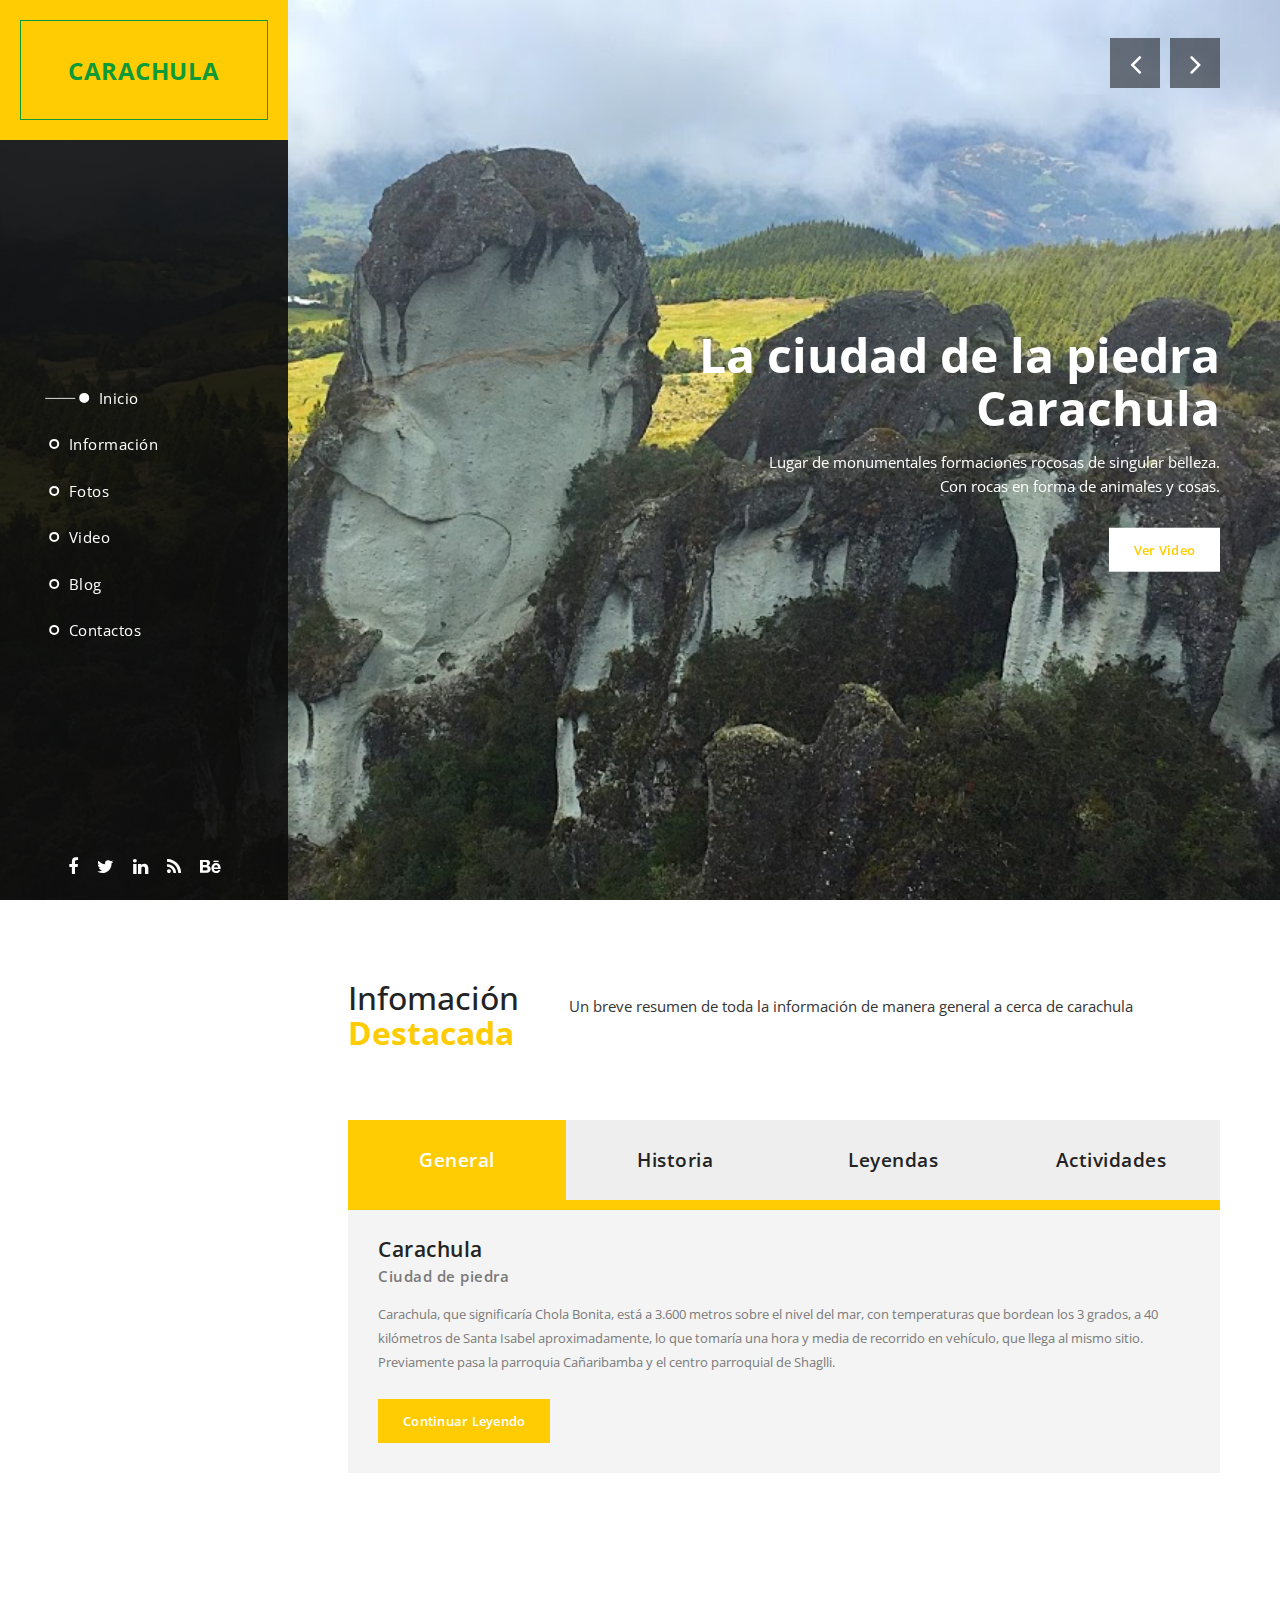
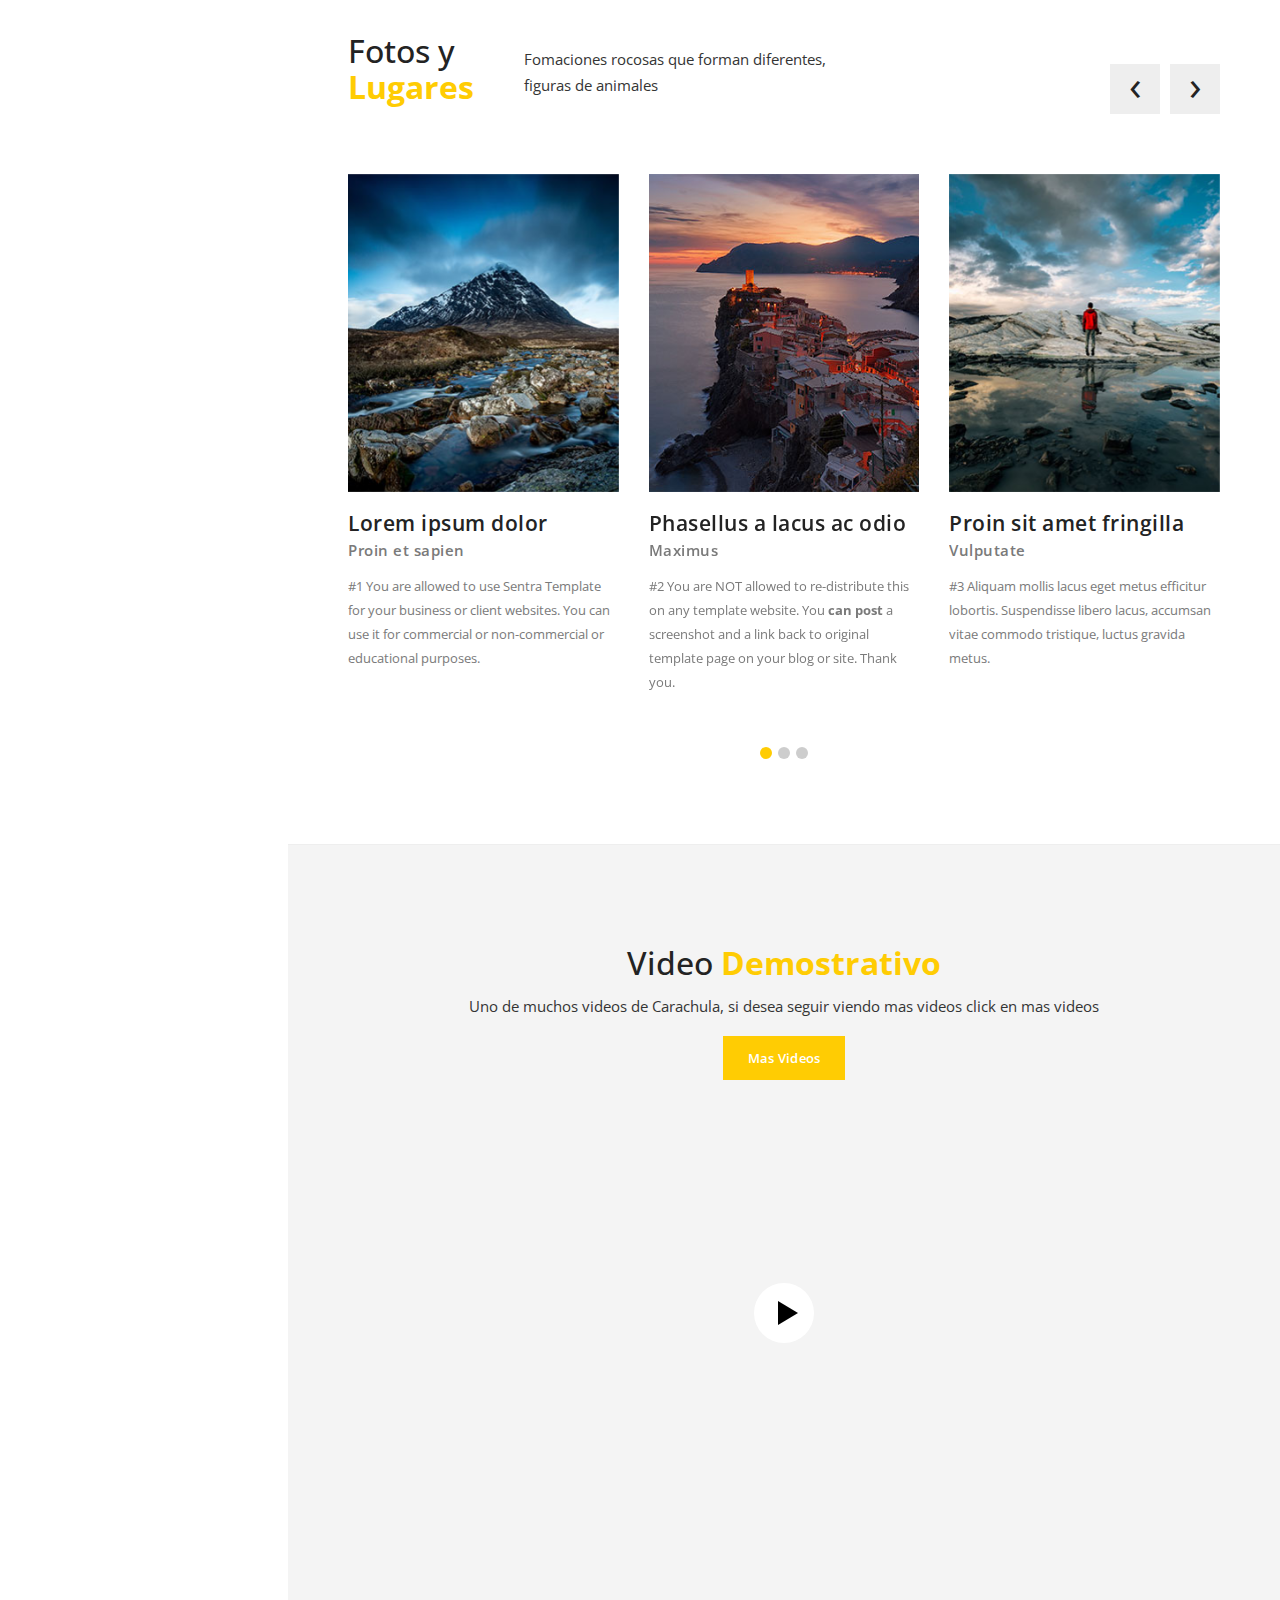
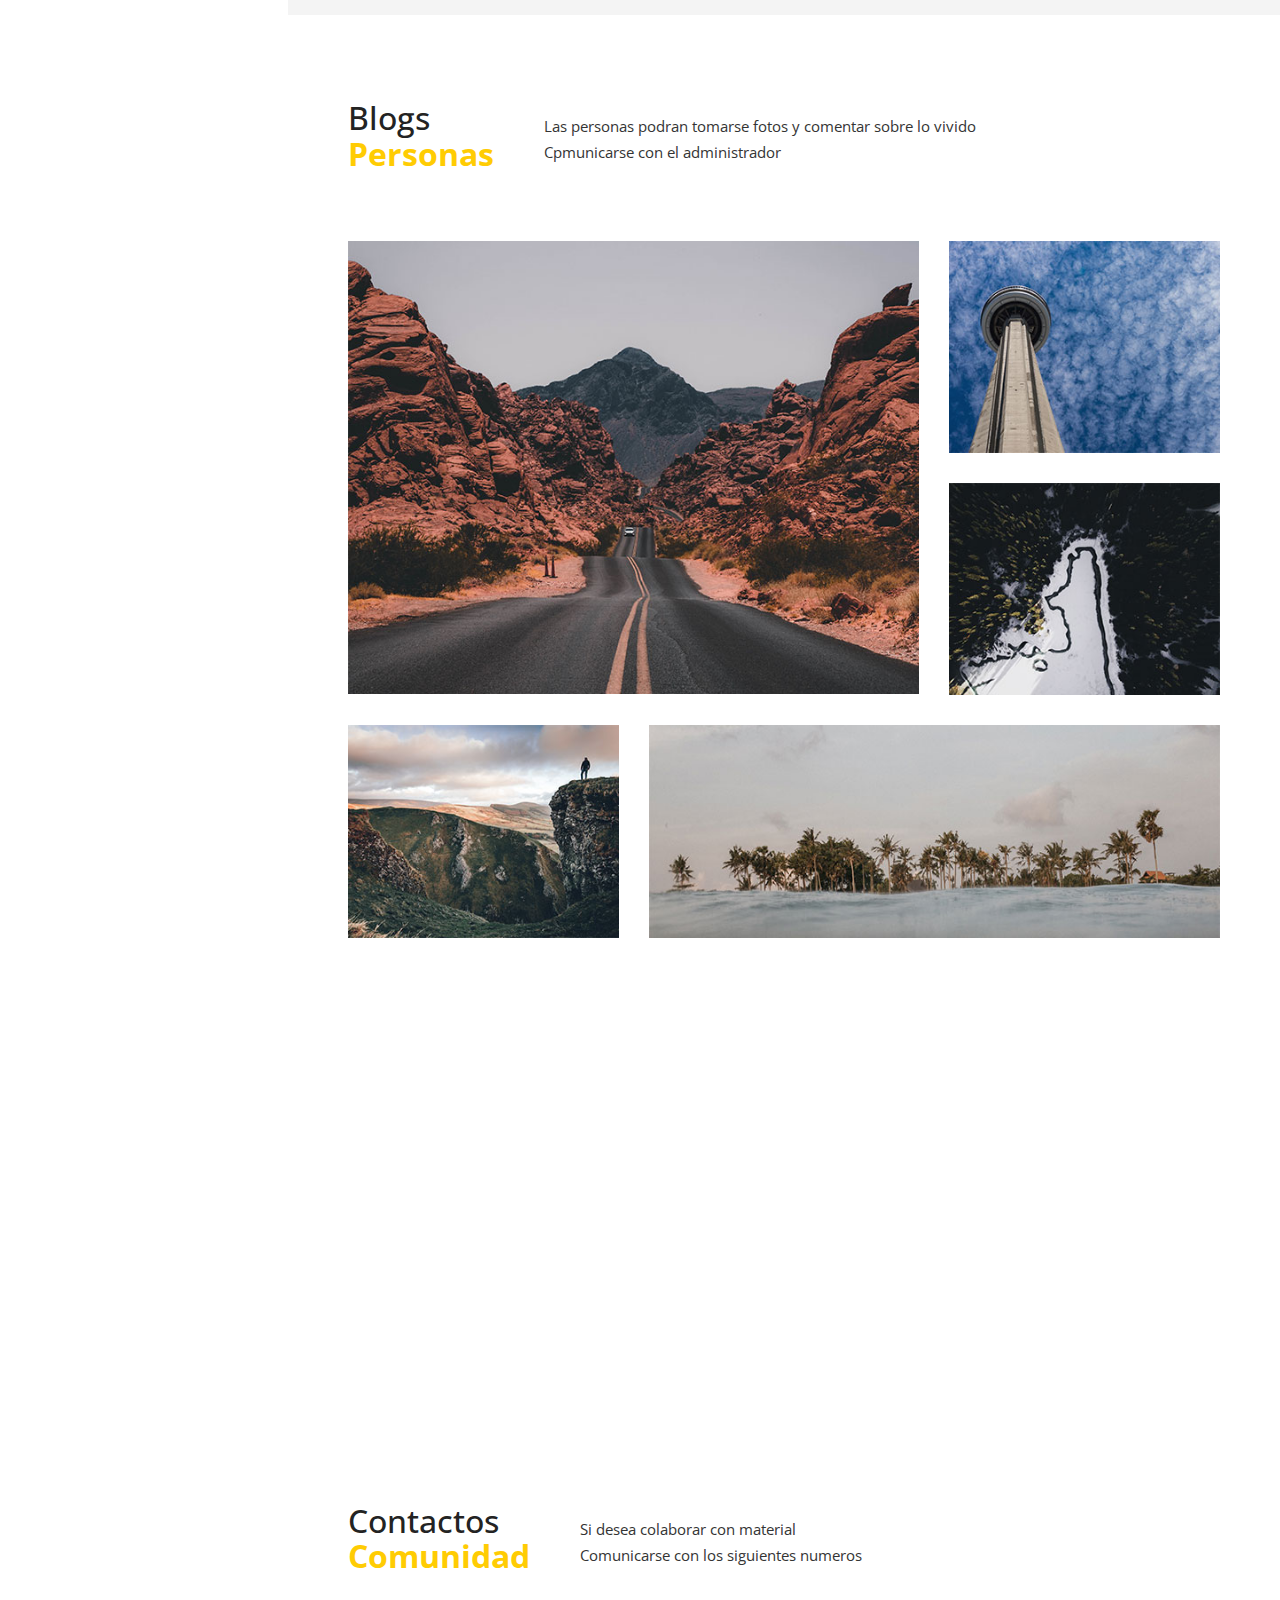
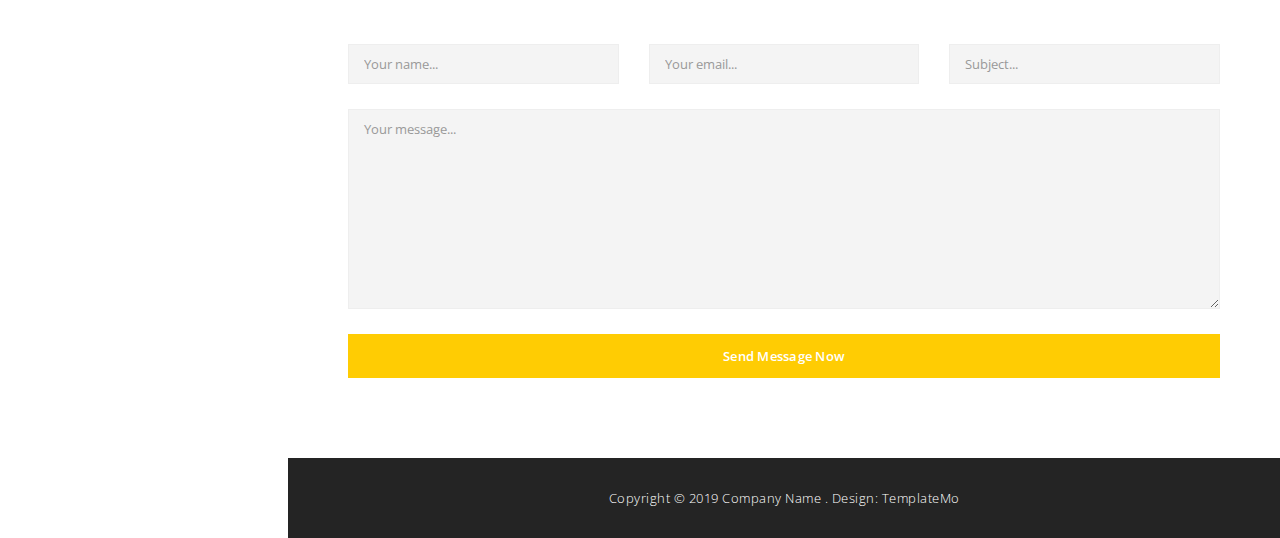
==== index.html @ 7dfab604 "inicio" ====
<!DOCTYPE html>
<html>
    <head>
        <meta charset="utf-8">
        <meta http-equiv="X-UA-Compatible" content="IE=edge,chrome=1">
        <title>Sentra - Free Bootstrap Theme</title>
        
<!-- 

Sentra Template

https://templatemo.com/tm-518-sentra

-->
        <meta name="description" content="">
        <meta name="viewport" content="width=device-width, initial-scale=1">
        <link rel="apple-touch-icon" href="apple-touch-icon.png">

        <link rel="stylesheet" href="css/bootstrap.min.css">
        <link rel="stylesheet" href="css/bootstrap-theme.min.css">
        <link rel="stylesheet" href="css/fontAwesome.css">
        <link rel="stylesheet" href="css/light-box.css">
        <link rel="stylesheet" href="css/owl-carousel.css">
        <link rel="stylesheet" href="css/templatemo-style.css">

        <link href="https://fonts.googleapis.com/css?family=Open+Sans:300,400,600,700,800" rel="stylesheet">

        <script src="js/vendor/modernizr-2.8.3-respond-1.4.2.min.js"></script>
    </head>

<body>



        <header class="nav-down responsive-nav hidden-lg hidden-md">
            <button type="button" id="nav-toggle" class="navbar-toggle" data-toggle="collapse" data-target="#main-nav">
                <span class="sr-only">Toggle navigation</span>
                <span class="icon-bar"></span>
                <span class="icon-bar"></span>
                <span class="icon-bar"></span>
            </button>
            <!--/.navbar-header-->
            <div id="main-nav" class="collapse navbar-collapse">
                <nav>
                    <ul class="nav navbar-nav">
                        <li><a href="#top">Home</a></li>
                        <li><a href="#featured">Featured</a></li>
                        <li><a href="#projects">Recent Projects</a></li>
                        <li><a href="#video">Presentation</a></li>
                        <li><a href="#blog">Blog Entries</a></li>
                        <li><a href="#contact">Contact Us</a></li>
                    </ul>
                </nav>
            </div>
        </header>

        <div class="sidebar-navigation hidde-sm hidden-xs">
            <div class="logo">
                <a href="#">Carachula</em></a>
            </div>
            <nav>
                <ul>
                    <li>
                        <a href="#top">
                            <span class="rect"></span>
                            <span class="circle"></span>
                            Inicio
                        </a>
                    </li>
                    <li>
                        <a href="#blog">
                            <span class="rect"></span>
                            <span class="circle"></span>
                            Información
                        </a>
                    </li>
                    <li>
                        <a href="#featured">
                            <span class="rect"></span>
                            <span class="circle"></span>
                            Fotos
                        </a>
                    </li>
                    <li>
                        <a href="#video">
                            <span class="rect"></span>
                            <span class="circle"></span>
                            Video
                        </a>
                    </li>
                    <li>
                        <a href="#projects">
                            <span class="rect"></span>
                            <span class="circle"></span>
                            Blog
                        </a>
                    </li>
                    <li>
                        <a href="#contact">
                            <span class="rect"></span>
                            <span class="circle"></span>
                            Contactos
                        </a>
                    </li>
                </ul>
            </nav>
            <ul class="social-icons">
                <li><a href="https://www.facebook.com/carabonita123"><i class="fa fa-facebook"></i></a></li>
                <li><a href="#"><i class="fa fa-twitter"></i></a></li>
                <li><a href="#"><i class="fa fa-linkedin"></i></a></li>
                <li><a href="#"><i class="fa fa-rss"></i></a></li>
                <li><a href="#"><i class="fa fa-behance"></i></a></li>
            </ul>
        </div>

        <div class="slider">
            <div class="Modern-Slider content-section" id="top">
                <!-- Item -->
                <div class="item item-1">
                    <div class="img-fill">
                    <div class="image"></div>
                    <div class="info">
                        <div>
                          <h1>La ciudad de la piedra<br>Carachula</h1>
                          <p> Lugar de monumentales formaciones rocosas de singular belleza.<br>
                          	Con rocas en forma de animales y cosas.</p>
                          <div class="white-button button">
                              <a href="#featured">Ver video</a>
                          </div>
                        </div>
                        </div>
                    </div>
                </div>
                <!-- // Item -->
                <!-- Item -->
                <div class="item item-2">
                    <div class="img-fill">
                        <div class="image"></div>
                        <div class="info">
                        <div>
                          <h1>Ayuda a Nuestro<br>Paraiso</h1>
                          <p>Con tu contribucion vamos a hacer mantener siempre linda a carachula.
							<br>Dona a carachula.</p>
                          
                          <div class="white-button button">
                              <a href="#featured">Donar</a>
                          </div>
                        </div>
                        </div>
                    </div>
                </div>
                <!-- // Item -->
                <!-- Item -->
            
                <!-- // Item -->
            </div>
        </div>


        <div class="page-content">

            <section id="blog" class="content-section">
                <div class="section-heading">
                    <h1>Infomación<br><em>Destacada</em></h1>
                    <p>Un breve resumen de toda la información de manera general a cerca de carachula
                
                </div>
                <div class="section-content">
                    <div class="tabs-content">
                        <div class="wrapper">
                            <ul class="tabs clearfix" data-tabgroup="first-tab-group">
                              <li><a href="#tab1" class="active">General</a></li>
                              <li><a href="#tab2">Historia</a></li>
                              <li><a href="#tab3">Leyendas</a></li>
                              <li><a href="#tab4">Actividades</a></li>
                            </ul>
                            <section id="first-tab-group" class="tabgroup">
                                <div id="tab1">
                                    <ul>
                                        <li>
                                            <div class="item">
                                               
                                                <div class="text-content">
                                                    <h4>Carachula</h4>
                                                    <span>Ciudad de piedra</span>
                                                    <p>Carachula, que significaría Chola Bonita, está a 3.600 metros sobre el nivel del mar, con temperaturas que bordean los 3 grados, a 40 kilómetros de Santa Isabel aproximadamente, lo que tomaría una hora y media de recorrido en vehículo, que llega al mismo sitio. Previamente pasa la parroquia Cañaribamba y el centro parroquial de Shaglli.</p>
                                                    
                                                    <div class="accent-button button">
                                                        <a href="#contact">Continuar leyendo</a>
                                                    </div>
                                                </div>
                                            </div>
                                        </li>
                                       
                                       
                                    </ul>
                                </div>
                                <div id="tab2">
                                    <ul>
                                        <li>
                                            <div class="item">
                                                <img src="img/blog_3.jpg" alt="">
                                                <div class="text-content">
                                                    <h4>Sed at massa turpis</h4>
                                                    <span>30 June 2018</span>
                                                    <p>Nam vel egestas nisi. Nullam lobortis magna at enim venenatis luctus. Nam finibus, mauris eu dictum iaculis, dolor tortor cursus quam, in volutpat augue lectus sed magna. Integer mollis lorem quis ipsum maximus finibus.</p>
                                                    
                                                    <div class="accent-button button">
                                                        <a href="#contact">Continue Reading</a>
                                                    </div>
                                                </div>
                                            </div>
                                        </li>
                                        <li>
                                            <div class="item">
                                                <img src="img/blog_1.jpg" alt="">
                                                <div class="text-content">
                                                    <h4>Lorem ipsum dolor sit</h4>
                                                    <span>24 June 2018</span>
                                                    <p>Nam vel egestas nisi. Nullam lobortis magna at enim venenatis luctus. Nam finibus, mauris eu dictum iaculis, dolor tortor cursus quam, in volutpat augue lectus sed magna. Integer mollis lorem quis ipsum maximus finibus.</p>
                                                    
                                                    <div class="accent-button button">
                                                        <a href="#contact">Continue Reading</a>
                                                    </div>
                                                </div>
                                            </div>
                                        </li>
                                        <li>
                                            <div class="item">
                                                <img src="img/blog_2.jpg" alt="">
                                                <div class="text-content">
                                                    <h4>Cras commodo odio ut</h4>
                                                    <span>12 June 2018</span>
                                                    <p>Nam vel egestas nisi. Nullam lobortis magna at enim venenatis luctus. Nam finibus, mauris eu dictum iaculis, dolor tortor cursus quam, in volutpat augue lectus sed magna. Integer mollis lorem quis ipsum maximus finibus.</p>
                                                    
                                                    <div class="accent-button button">
                                                        <a href="#contact">Continue Reading</a>
                                                    </div>
                                                </div>
                                            </div>
                                        </li>
                                    </ul>
                                </div>
                                <div id="tab3">
                                    <ul>
                                        <li>
                                            <div class="item">
                                                <img src="img/blog_2.jpg" alt="">
                                                <div class="text-content">
                                                    <h4>Cras commodo odio ut</h4>
                                                    <span>26 May 2018</span>
                                                    <p>Nam vel egestas nisi. Nullam lobortis magna at enim venenatis luctus. Nam finibus, mauris eu dictum iaculis, dolor tortor cursus quam, in volutpat augue lectus sed magna. Integer mollis lorem quis ipsum maximus finibus.</p>
                                                    
                                                    <div class="accent-button button">
                                                        <a href="#contact">Continue Reading</a>
                                                    </div>
                                                </div>
                                            </div>
                                        </li>
                                        <li>
                                            <div class="item">
                                                <img src="img/blog_1.jpg" alt="">
                                                <div class="text-content">
                                                    <h4>Senderismo</h4>
                                                    <span>22 May 2018</span>
                                                    <p>Nam vel egestas nisi. Nullam lobortis magna at enim venenatis luctus. Nam finibus, mauris eu dictum iaculis, dolor tortor cursus quam, in volutpat augue lectus sed magna. Integer mollis lorem quis ipsum maximus finibus.</p>
                                                    
                                                    <div class="accent-button button">
                                                        <a href="#contact">Continue Reading</a>
                                                    </div>
                                                </div>
                                            </div>
                                        </li>
                                        <li>
                                            <div class="item">
                                                <img src="img/blog_3.jpg" alt="">
                                                <div class="text-content">
                                                    <h4>Integer ultrices augue</h4>
                                                    <span>8 May 2018</span>
                                                    <p>Nam vel egestas nisi. Nullam lobortis magna at enim venenatis luctus. Nam finibus, mauris eu dictum iaculis, dolor tortor cursus quam, in volutpat augue lectus sed magna. Integer mollis lorem quis ipsum maximus finibus.</p>
                                                    
                                                    <div class="accent-button button">
                                                        <a href="#contact">Continue Reading</a>
                                                    </div>
                                                </div>
                                            </div>
                                        </li>
                                    </ul>
                                </div>
                                <div id="tab4">
                                    <ul>
                                        <li>
                                            <div class="item">
                                                <img src="img/blog_1.jpg" alt="">
                                                <div class="text-content">
                                                    <h4>Lorem ipsum dolor sit</h4>
                                                    <span>26 April 2018</span>
                                                    <p>Nam vel egestas nisi. Nullam lobortis magna at enim venenatis luctus. Nam finibus, mauris eu dictum iaculis, dolor tortor cursus quam, in volutpat augue lectus sed magna. Integer mollis lorem quis ipsum maximus finibus.</p>
                                                    
                                                    <div class="accent-button button">
                                                        <a href="#contact">Continue Reading</a>
                                                    </div>
                                                </div>
                                            </div>
                                        </li>                                
                                        <li>
                                            <div class="item">
                                                <img src="img/blog_3.jpg" alt="">
                                                <div class="text-content">
                                                    <h4>Integer ultrices augue eu</h4>
                                                    <span>24 April 2018</span>
                                                    <p>Nam vel egestas nisi. Nullam lobortis magna at enim venenatis luctus. Nam finibus, mauris eu dictum iaculis, dolor tortor cursus quam, in volutpat augue lectus sed magna. Integer mollis lorem quis ipsum maximus finibus.</p>
                                                    
                                                    <div class="accent-button button">
                                                        <a href="#contact">Continue Reading</a>
                                                    </div>
                                                </div>
                                            </div>
                                        </li>
                                        <li>
                                            <div class="item">
                                                <img src="img/blog_2.jpg" alt="">
                                                <div class="text-content">
                                                    <h4>Cras commodo odio ut</h4>
                                                    <span>20 April 2018</span>
                                                    <p>Nam vel egestas nisi. Nullam lobortis magna at enim venenatis luctus. Nam finibus, mauris eu dictum iaculis, dolor tortor cursus quam, in volutpat augue lectus sed magna. Integer mollis lorem quis ipsum maximus finibus.</p>
                                                    
                                                    <div class="accent-button button">
                                                        <a href="#contact">Continue Reading</a>
                                                    </div>
                                                </div>
                                            </div>
                                        </li>
                                    </ul>
                                </div>
                            </section> 
                        </div>
                    </div>
                </div>
            </section>

            <section id="featured" class="content-section">
                <div class="section-heading">
                    <h1>Fotos y<br><em>Lugares</em></h1>
                    <p>Fomaciones rocosas que forman diferentes, 
                    <br>figuras de animales</p>
                </div>
                <div class="section-content">
                    <div class="owl-carousel owl-theme">
                        <div class="item">
                            <div class="image">
                                <img src="img/featured_1.jpg" alt="">
                                <div class="featured-button button">
                                    <a href="#projects">Continue Reading</a>
                                </div>
                            </div>
                            <div class="text-content">
                                <h4>Lorem ipsum dolor</h4>
                                <span>Proin et sapien</span>
                                <p>#1 You are allowed to use Sentra Template for your business or client websites. You can use it for commercial or non-commercial or educational purposes.</p>
                            </div>
                        </div>
                        <div class="item">
                            <div class="image">
                                <img src="img/featured_2.jpg" alt="">
                                <div class="featured-button button">
                                    <a href="#projects">Continue Reading</a>
                                </div>
                            </div>
                            <div class="text-content">
                                <h4>Phasellus a lacus ac odio</h4>
                                <span>Maximus</span>
                                <p>#2 You are NOT allowed to re-distribute this on any template website. You <strong>can post</strong> a screenshot and a link back to original template page on your blog or site. Thank you.</p>
                            </div>
                        </div>
                        <div class="item">
                            <div class="image">
                                <img src="img/featured_3.jpg" alt="">
                                <div class="featured-button button">
                                    <a href="#projects">Continue Reading</a>
                                </div>
                            </div>
                            <div class="text-content">
                                <h4>Proin sit amet fringilla</h4>
                                <span>Vulputate</span>
                                <p>#3 Aliquam mollis lacus eget metus efficitur lobortis. Suspendisse libero lacus, accumsan vitae commodo tristique, luctus gravida metus.</p>
                            </div>
                        </div>
                        <div class="item">
                            <div class="image">
                                <img src="img/featured_2.jpg" alt="">
                                <div class="featured-button button">
                                    <a href="#projects">Continue Reading</a>
                                </div>
                            </div>
                            <div class="text-content">
                                <h4>In volutpat augue lectus</h4>
                                <span>Elementum</span>
                                <p>#4 Aliquam mollis lacus eget metus efficitur lobortis. Suspendisse libero lacus, accumsan vitae commodo tristique, luctus gravida metus.</p>
                            </div>
                        </div>
                        <div class="item">
                            <div class="image">
                                <img src="img/featured_1.jpg" alt="">
                                <div class="featured-button button">
                                    <a href="#projects">Continue Reading</a>
                                </div>
                            </div>
                            <div class="text-content">
                                <h4>Cras commodo odio</h4>
                                <span>Aliquam</span>
                                <p>#5 Mauris lacinia pretium libero, ut tincidunt lacus molestie ornare. Phasellus a facilisis erat. Praesent eleifend nibh mauris, quis sodales lorem convallis pulvinar.</p>
                            </div>
                        </div>
                        <div class="item">
                            <div class="image">
                                <img src="img/featured_3.jpg" alt="">
                                <div class="featured-button button">
                                    <a href="#projects">Continue Reading</a>
                                </div>
                            </div>
                            <div class="text-content">
                                <h4>Sed at massa turpis</h4>
                                <span>Curabitur</span>
                                <p>#6 Vestibulum tincidunt ornare ligula vel molestie. Curabitur hendrerit mauris mollis ipsum vulputate rutrum. Phasellus luctus odio eget dui imperdiet.</p>
                            </div>
                        </div>
                        <div class="item">
                            <div class="image">
                                <img src="img/featured_2.jpg" alt="">
                                <div class="featured-button button">
                                    <a href="#projects">Continue Reading</a>
                                </div>
                            </div>
                            <div class="text-content">
                                <h4>Aliquam mollis lacus</h4>
                                <span>Suspendisse</span>
                                <p>#7 Suspendisse suscipit nulla sed nisl fermentum, auctor suscipit nunc rhoncus. Proin faucibus metus diam, nec hendrerit purus pharetra in.</p>
                            </div>
                        </div>
                        <div class="item">
                            <div class="image">
                                <img src="img/featured_1.jpg" alt="">
                                <div class="featured-button button">
                                    <a href="#projects">Continue Reading</a>
                                </div>
                            </div>
                            <div class="text-content">
                                <h4>Mauris lacinia pretium</h4>
                                <span>Vestibulum</span>
                                <p>#8 Suspendisse suscipit nulla sed nisl fermentum, auctor suscipit nunc rhoncus. Proin faucibus metus diam, nec hendrerit purus pharetra in.</p>
                            </div>
                        </div>
                        <div class="item">
                            <div class="image">
                                <img src="img/featured_3.jpg" alt="">
                                <div class="featured-button button">
                                    <a href="#projects">Continue Reading</a>
                                </div>
                            </div>
                            <div class="text-content">
                                <h4>Proin sit amet fringilla erat</h4>
                                <span>Convallis</span>
                                <p>#9 Suspendisse suscipit nulla sed nisl fermentum, auctor suscipit nunc rhoncus. Proin faucibus metus diam, nec hendrerit purus pharetra in.</p>
                            </div>
                        </div>
                    </div>
                </div>
            </section>


            
            <section id="video" class="content-section">
                <div class="row">
                    <div class="col-md-12">
                        <div class="section-heading">
                            <h1>Video<em> Demostrativo</em></h1>
                            <p>Uno de muchos videos de Carachula, si desea seguir viendo mas videos click en mas videos</p>
                        </div>
                        <div class="accent-button button">
                            <a href="#blog">Mas videos</a>
                        </div>
                        
                    </div>
                    <div class="col-md-12">
                        <div class="box-video">
                            <div class="bg-video" style="background-image: url(https://unsplash.imgix.net/photo-1425036458755-dc303a604201?fit=crop&fm=jpg&q=75&w=1000);">
                                <div class="bt-play">Play</div>
                            </div>
                            <div class="video-container">
                                <iframe width="100%" height="400" src="https://www.youtube.com/embed/FHkRn_o2C1o" frameborder="0" allow="accelerometer; autoplay; clipboard-write; encrypted-media; gyroscope; picture-in-picture" allowfullscreen></iframe>
                            </div>
                        </div>
                    </div>

                
                </div>
            </section>

            <section id="projects" class="content-section">
                <div class="section-heading">
                    <h1>Blogs<br><em>Personas</em></h1>
                    <p>Las personas podran tomarse fotos y comentar sobre lo vivido 
                    <br>Cpmunicarse con el administrador</p>
                </div>
                <div class="section-content">
                    <div class="masonry">
                        <div class="row">
                            <div class="item">
                                <div class="col-md-8">
                                    <a href="img/portfolio_big_1.jpg" data-lightbox="image"><img src="img/portfolio_1.jpg" alt="image 1"></a>
                                </div>
                            </div>
                            <div class="item second-item">
                                <div class="col-md-4">
                                    <a href="img/portfolio_big_2.jpg" data-lightbox="image"><img src="img/portfolio_2.jpg" alt="image 2"></a>
                                </div>
                            </div>
                            <div class="item">
                                <div class="col-md-4">
                                    <a href="img/portfolio_big_3.jpg" data-lightbox="image"><img src="img/portfolio_3.jpg" alt="image 3"></a>
                                </div>
                            </div>
                            <div class="item">
                                <div class="col-md-4">
                                    <a href="img/portfolio_big_4.jpg" data-lightbox="image"><img src="img/portfolio_4.jpg" alt="image 4"></a>
                                </div>
                            </div>
                            <div class="item">
                                <div class="col-md-8">
                                    <a href="img/portfolio_big_5.jpg" data-lightbox="image"><img src="img/portfolio_5.jpg" alt="image 5"></a>
                                </div>
                            </div>
                        </div>
                    </div>
                </div>            
            </section>
           
            <section id="contact" class="content-section">
                <div id="map">
                
                	<!-- How to change your own map point
                           1. Go to Google Maps
                           2. Click on your location point
                           3. Click "Share" and choose "Embed map" tab
                           4. Copy only URL and paste it within the src="" field below
                    -->
                    <iframe src="https://www.google.com/maps/embed?pb=!1m14!1m12!1m3!1d11267.76230631901!2d-79.37222195965668!3d-3.159010004768311!2m3!1f0!2f0!3f0!3m2!1i1024!2i768!4f13.1!5e0!3m2!1ses!2sec!4v1606381782947!5m2!1ses!2sec" width="100%" height="400px" frameborder="0" style="border:0;" allowfullscreen="" aria-hidden="false" tabindex="0"></iframe>
                </div>
                <div id="contact-content">
                    <div class="section-heading">
                        <h1>Contactos<br><em>Comunidad</em></h1>
                        <p>Si desea colaborar con material
                        <br>Comunicarse con los siguientes numeros</p>
                        
                    </div>
                    <div class="section-content">
                        <form id="contact" action="#" method="post">
                            <div class="row">
                                <div class="col-md-4">
                                  <fieldset>
                                    <input name="name" type="text" class="form-control" id="name" placeholder="Your name..." required="">
                                  </fieldset>
                                </div>
                                <div class="col-md-4">
                                  <fieldset>
                                    <input name="email" type="email" class="form-control" id="email" placeholder="Your email..." required="">
                                  </fieldset>
                                </div>
                                 <div class="col-md-4">
                                  <fieldset>
                                    <input name="subject" type="text" class="form-control" id="subject" placeholder="Subject..." required="">
                                  </fieldset>
                                </div>
                                <div class="col-md-12">
                                  <fieldset>
                                    <textarea name="message" rows="6" class="form-control" id="message" placeholder="Your message..." required=""></textarea>
                                  </fieldset>
                                </div>
                                <div class="col-md-12">
                                  <fieldset>
                                    <button type="submit" id="form-submit" class="btn">Send Message Now</button>
                                  </fieldset>
                                </div>
                            </div>
                        </form>
                    </div>
                </div>
            </section>
            <section class="footer">
                <p>Copyright &copy; 2019 Company Name 
                
                . Design: TemplateMo</p>
            </section>
        </div>

    <script src="https://ajax.googleapis.com/ajax/libs/jquery/1.11.2/jquery.min.js"></script>
    <script>window.jQuery || document.write('<script src="js/vendor/jquery-1.11.2.min.js"><\/script>')</script>

    <script src="js/vendor/bootstrap.min.js"></script>
    
    <script src="js/plugins.js"></script>
    <script src="js/main.js"></script>

    <script>
        // Hide Header on on scroll down
        var didScroll;
        var lastScrollTop = 0;
        var delta = 5;
        var navbarHeight = $('header').outerHeight();

        $(window).scroll(function(event){
            didScroll = true;
        });

        setInterval(function() {
            if (didScroll) {
                hasScrolled();
                didScroll = false;
            }
        }, 250);

        function hasScrolled() {
            var st = $(this).scrollTop();
            
            // Make sure they scroll more than delta
            if(Math.abs(lastScrollTop - st) <= delta)
                return;
            
            // If they scrolled down and are past the navbar, add class .nav-up.
            // This is necessary so you never see what is "behind" the navbar.
            if (st > lastScrollTop && st > navbarHeight){
                // Scroll Down
                $('header').removeClass('nav-down').addClass('nav-up');
            } else {
                // Scroll Up
                if(st + $(window).height() < $(document).height()) {
                    $('header').removeClass('nav-up').addClass('nav-down');
                }
            }
            
            lastScrollTop = st;
        }
    </script>

    <script src="http://ajax.googleapis.com/ajax/libs/jquery/1.10.2/jquery.min.js" type="text/javascript"></script>

</body>
</html>
---- css/light-box.css ----
/* LIGHT BOX */

body:after {
  content: url(../img/close.png) url(../img/loading.gif) url(../img/prev.png) url(../img/next.png);
  display: none;
}

body.lb-disable-scrolling {
  overflow: hidden;
}

.lightboxOverlay {
  position: absolute;
  top: 0;
  left: 0;
  z-index: 99999;
  background-color: black;
  filter: progid:DXImageTransform.Microsoft.Alpha(Opacity=80);
  opacity: 0.8;
  display: none;
}

.lightbox {
  position: absolute;
  margin-top: 0%;
  left: 0;
  width: 100%;
  z-index: 100000;
  text-align: center;
  line-height: 0;
  font-weight: normal;
}

.lightbox .lb-image {
  display: block;
  height: auto;
  max-width: inherit;
  max-height: none;
  border-radius: 5px;

  /* Image border */
  border: 10px solid white;
}

.lightbox a img {
  border: none;
}

.lb-outerContainer {
  position: relative;
  *zoom: 1;
  width: 250px;
  height: 250px;
  margin: 0 auto;
  border-radius: 4px;

  /* Background color behind image.
     This is visible during transitions. */
  background-color: white;
}

.lb-outerContainer:after {
  content: "";
  display: table;
  clear: both;
}

.lb-loader {
  position: absolute;
  top: 43%;
  left: 0;
  height: 25%;
  width: 100%;
  text-align: center;
  line-height: 0;
}

.lb-cancel {
  display: block;
  width: 32px;
  height: 32px;
  margin: 0 auto;
  background: url(../img/loading.gif) no-repeat;
}

.lb-nav {
  position: absolute;
  top: 0;
  left: 0;
  height: 100%;
  width: 100%;
  z-index: 10;
}

.lb-container > .nav {
  left: 0;
}

.lb-nav a {
  outline: none;
  background-image: url('[data-uri]');
}

.lb-prev, .lb-next {
  height: 100%;
  cursor: pointer;
  display: block;
}

.lb-nav a.lb-prev {
  width: 34%;
  left: 0;
  float: left;
  background: url(../img/prev.png) left 48% no-repeat;
  filter: progid:DXImageTransform.Microsoft.Alpha(Opacity=0);
  opacity: 0;
  -webkit-transition: opacity 0.6s;
  -moz-transition: opacity 0.6s;
  -o-transition: opacity 0.6s;
  transition: opacity 0.6s;
}

.lb-nav a.lb-prev:hover {
  filter: progid:DXImageTransform.Microsoft.Alpha(Opacity=100);
  opacity: 1;
}

.lb-nav a.lb-next {
  width: 64%;
  right: 0;
  float: right;
  background: url(../img/next.png) right 48% no-repeat;
  filter: progid:DXImageTransform.Microsoft.Alpha(Opacity=0);
  opacity: 0;
  -webkit-transition: opacity 0.6s;
  -moz-transition: opacity 0.6s;
  -o-transition: opacity 0.6s;
  transition: opacity 0.6s;
}

.lb-nav a.lb-next:hover {
  filter: progid:DXImageTransform.Microsoft.Alpha(Opacity=100);
  opacity: 1;
}

.lb-dataContainer {
  margin: 0 auto;
  padding-top: 5px;
  *zoom: 1;
  width: 100%;
  -moz-border-radius-bottomleft: 4px;
  -webkit-border-bottom-left-radius: 4px;
  border-bottom-left-radius: 4px;
  -moz-border-radius-bottomright: 4px;
  -webkit-border-bottom-right-radius: 4px;
  border-bottom-right-radius: 4px;
}

.lb-dataContainer:after {
  content: "";
  display: table;
  clear: both;
}

.lb-data {
  padding: 0 4px;
  color: #ccc;
}

.lb-data .lb-details {
  width: 85%;
  float: left;
  text-align: left;
  line-height: 1.1em;
}

.lb-data .lb-caption {
  font-size: 13px;
  font-weight: bold;
  line-height: 1em;
}

.lb-data .lb-caption a {
  color: #4ae;
}

.lb-data .lb-number {
  margin-top: 15px;
  display: block;
  clear: left;
  padding-bottom: 1em;
  font-size: 13px;
  color: #999999;
}

.lb-data .lb-close {
  display: block;
  float: right;
  width: 30px;
  height: 30px;
  background: url(../img/close.png) top right no-repeat;
  text-align: right;
  outline: none;
  filter: progid:DXImageTransform.Microsoft.Alpha(Opacity=70);
  opacity: 0.7;
  -webkit-transition: opacity 0.2s;
  -moz-transition: opacity 0.2s;
  -o-transition: opacity 0.2s;
  transition: opacity 0.2s;
}

.lb-data .lb-close:hover {
  cursor: pointer;
  filter: progid:DXImageTransform.Microsoft.Alpha(Opacity=100);
  opacity: 1;
}
---- css/owl-carousel.css ----
/**
 * Owl Carousel v2.3.1
 * Copyright 2013-2018 David Deutsch
 * Licensed under: SEE LICENSE IN https://github.com/OwlCarousel2/OwlCarousel2/blob/master/LICENSE
 */
/*
 *  Owl Carousel - Core
 */
.owl-carousel {
  display: none;
  width: 100%;
  -webkit-tap-highlight-color: transparent;
  /* position relative and z-index fix webkit rendering fonts issue */
  position: relative;
  z-index: 1; }
  .owl-carousel .owl-stage {
    position: relative;
    -ms-touch-action: pan-Y;
    touch-action: manipulation;
    -moz-backface-visibility: hidden;
    /* fix firefox animation glitch */ }
  .owl-carousel .owl-stage:after {
    content: ".";
    display: block;
    clear: both;
    visibility: hidden;
    line-height: 0;
    height: 0; }
  .owl-carousel .owl-stage-outer {
    position: relative;
    overflow: hidden;
    /* fix for flashing background */
    -webkit-transform: translate3d(0px, 0px, 0px); }
  .owl-carousel .owl-wrapper,
  .owl-carousel .owl-item {
    -webkit-backface-visibility: hidden;
    -moz-backface-visibility: hidden;
    -ms-backface-visibility: hidden;
    -webkit-transform: translate3d(0, 0, 0);
    -moz-transform: translate3d(0, 0, 0);
    -ms-transform: translate3d(0, 0, 0); }
  .owl-carousel .owl-item {
    position: relative;
    min-height: 1px;
    float: left;
    -webkit-backface-visibility: hidden;
    -webkit-tap-highlight-color: transparent;
    -webkit-touch-callout: none; }
  .owl-carousel .owl-item img {
    display: block;
    width: 100%; }
  .owl-carousel .owl-nav.disabled,
  .owl-carousel .owl-dots.disabled {
    display: none; }
  .owl-carousel .owl-nav .owl-prev,
  .owl-carousel .owl-nav .owl-next,
  .owl-carousel .owl-dot {
    cursor: pointer;
    cursor: hand;
    -webkit-user-select: none;
    -khtml-user-select: none;
    -moz-user-select: none;
    -ms-user-select: none;
    user-select: none; }
  .owl-carousel .owl-nav button.owl-prev,
  .owl-carousel .owl-nav button.owl-next,
  .owl-carousel button.owl-dot {
    background: none;
    color: inherit;
    border: none;
    padding: 0 !important;
    font: inherit; }
  .owl-carousel.owl-loaded {
    display: block; }
  .owl-carousel.owl-loading {
    opacity: 0;
    display: block; }
  .owl-carousel.owl-hidden {
    opacity: 0; }
  .owl-carousel.owl-refresh .owl-item {
    visibility: hidden; }
  .owl-carousel.owl-drag .owl-item {
    -ms-touch-action: none;
        touch-action: none;
    -webkit-user-select: none;
    -moz-user-select: none;
    -ms-user-select: none;
    user-select: none; }
  .owl-carousel.owl-grab {
    cursor: move;
    cursor: grab; }
  .owl-carousel.owl-rtl {
    direction: rtl; }
  .owl-carousel.owl-rtl .owl-item {
    float: right; }

/* No Js */
.no-js .owl-carousel {
  display: block; }

/*
 *  Owl Carousel - Animate Plugin
 */
.owl-carousel .animated {
  animation-duration: 1000ms;
  animation-fill-mode: both; }

.owl-carousel .owl-animated-in {
  z-index: 0; }

.owl-carousel .owl-animated-out {
  z-index: 1; }

.owl-carousel .fadeOut {
  animation-name: fadeOut; }

@keyframes fadeOut {
  0% {
    opacity: 1; }
  100% {
    opacity: 0; } }

/*
 * 	Owl Carousel - Auto Height Plugin
 */
.owl-height {
  transition: height 500ms ease-in-out; }

/*
 * 	Owl Carousel - Lazy Load Plugin
 */
.owl-carousel .owl-item .owl-lazy {
  opacity: 0;
  transition: opacity 400ms ease; }

.owl-carousel .owl-item img.owl-lazy {
  transform-style: preserve-3d; }

/*
 * 	Owl Carousel - Video Plugin
 */
.owl-carousel .owl-video-wrapper {
  position: relative;
  height: 100%;
  background: #000; }

.owl-carousel .owl-video-play-icon {
  position: absolute;
  height: 80px;
  width: 80px;
  left: 50%;
  top: 50%;
  margin-left: -40px;
  margin-top: -40px;
  background: url("owl.video.play.png") no-repeat;
  cursor: pointer;
  z-index: 1;
  -webkit-backface-visibility: hidden;
  transition: transform 100ms ease; }

.owl-carousel .owl-video-play-icon:hover {
  -ms-transform: scale(1.3, 1.3);
      transform: scale(1.3, 1.3); }

.owl-carousel .owl-video-playing .owl-video-tn,
.owl-carousel .owl-video-playing .owl-video-play-icon {
  display: none; }

.owl-carousel .owl-video-tn {
  opacity: 0;
  height: 100%;
  background-position: center center;
  background-repeat: no-repeat;
  background-size: contain;
  transition: opacity 400ms ease; }

.owl-carousel .owl-video-frame {
  position: relative;
  z-index: 1;
  height: 100%;
  width: 100%; }
---- css/templatemo-style.css ----
/* 

Sentra Template

https://templatemo.com/tm-518-sentra

*/

body {
  font-family: 'Open Sans', sans-serif;
}

p {
  font-size: 13px;
  color: #7a7a7a;
  line-height: 24px;
}

.page-content {
  width: 77.5%;
  float: right;
}

.content-section {
  padding-top: 80px;
  position: relative;
  width: 100%;
  display: inline-block;
  height: auto;
  left: 50%;
  text-align: center;
  -webkit-transform: translateX(-50%);
  -moz-transform: translateX(-50%);
  -ms-transform: translateX(-50%);
  -o-transform: translateX(-50%);
  transform: translateX(-50%);
}

.section-heading {
  text-align: left;
  position: relative;
  margin-bottom: 60px;
}

.section-heading h1 {
  margin-top: 0px;
  font-size: 32px;
  color: #232323;
  display: inline-block;
  margin-right: 50px;
}

.section-heading em {
  font-style: normal;
  font-weight: 700;
  color: #FFCC03;
}

.section-heading p {
  display: inline-block;
  font-size: 15px;
  line-height: 26px;
  color: #343434;
  position: absolute;
  top: 12.5px;
}

.white-button a {
  font-size: 13px;
  font-weight: 600;
  color: #FFCC03;
  text-transform: capitalize;
  background-color: #fff;
  display: inline-block;
  height: 44px;
  line-height: 44px;
  padding: 0px 25px;
  letter-spacing: 0.25px;
  text-decoration: none;
  transition: all 0.3s;
}

.white-button a:hover {
  background-color: #FFCC03;
  color: #fff;
}

.accent-button a {
  font-size: 13px;
  font-weight: 600;
  color: #fff;
  text-transform: capitalize;
  background-color: #FFCC03;
  display: inline-block;
  height: 44px;
  line-height: 44px;
  padding: 0px 25px;
  letter-spacing: 0.25px;
  text-decoration: none;
  transition: all 0.3s;
}

.accent-button a:hover {
  background-color: #fff;
  color: #FFCC03;
}

header {
    position: fixed;
    top: 0;
    transition: top 0.3s ease-in-out;
    width: 100%;
}

.nav-up {
    top: -75px;
}

/* Responsive Navigation */

.responsive-nav {
  position: fixed;
  z-index: 10;
  width: 100%;
  height: 80px;
  background-color: rgba(250,250,250,.95);
  box-shadow: 0px 5px 15px rgba(0,0,0,0.2);
}

.navbar-toggle {
  position: absolute;
  top: 40%;
  left: 50%;
  display: inline-block;
  -webkit-transform: translateX(-50%) translateY(-50%);
  -moz-transform: translateX(-50%) translateY(-50%);
  -ms-transform: translateX(-50%) translateY(-50%);
  -o-transform: translateX(-50%) translateY(-50%);
  transform: translateX(-50%) translateY(-50%);
}

.navbar-nav {
  margin: 0;
  border: none;
}

#main-nav ul {
  text-align: center;
  background-color: rgba(0,0,0,0.9);
  margin-top: 59px;
  width: 100%;
}
#main-nav ul li {
  margin: 15px 0px;
}
#main-nav ul li:hover {
  background-color: transparent;
}
#main-nav ul li a {
  font-size: 15px;
  text-transform: capitalize;
  color: #fff;
  box-shadow: none;
  border: none;
}

#main-nav ul li a:hover {
  opacity: 0.5;
  background-color: transparent;
}

.navbar-toggle span {
  background-color: #232323;
}


/* Sidebar Style */

.sidebar-navigation {
  width: 22.5%;
  float: left;
  height: 100%;
  position: fixed;
  background-color: rgba(12,12,12,0.9);
  z-index: 10;
}

.sidebar-navigation .logo {
  position: absolute;
  width: 100%;
  height: 140px;
  line-height: 100px;
  background-color: #FFCC03;
  padding: 20px;
  text-align: center;
}

.sidebar-navigation .logo a {
  text-decoration: none;
  color: #0D9A39;
  font-size: 24px;
  font-weight: 700;
  text-transform: uppercase;
  letter-spacing: 0.5px;
  height: 100px;
  width: 100%;
  display: inline-block;
  border: 1px solid #0D9A39;
}

.sidebar-navigation .logo em {
  font-style: normal;
  font-weight: 300;
}

.sidebar-navigation nav {
  position: relative;
  top: 60%;
  left: 60%;
  -webkit-transform: translateX(-60%) translateY(-60%);
  -moz-transform: translateX(-60%) translateY(-60%);
  -ms-transform: translateX(-60%) translateY(-60%);
  -o-transform: translateX(-60%) translateY(-60%);
  transform: translateX(-60%) translateY(-60%);
}

.sidebar-navigation ul {
  margin-left: 45px;
  list-style: none;
  padding: 0;
}
.sidebar-navigation li{
  padding: 10px 0;
}
.sidebar-navigation span{
  display: inline-block;
  position:relative;
}
.sidebar-navigation nav a{
  display: inline-block;
  color: #fff;
  margin-top: 5px;
  text-decoration: none!important;
  font-size: 15px;
  letter-spacing: 0.5px;
  text-transform: capitalize;
}
.circle{
  margin-right: 5px;
  height: 10px;
  width: 10px;
  left: 0px;
  top: -1px;
  border-radius: 50%;
  background-color: transparent;
  border: 2px solid #fff;
  transition: all 0.3s;
}
.rect{
  height: 1px;
  width: 0px;
  left: 0;
  bottom: 5.5px;
  background-color: #fff;
  -webkit-transition: -webkit-transform 0.1s, width 0.6s;
  -moz-transition: -webkit-transform 0.1s, width 0.6s;
  transition: transform 0.1s, width 0.6s;
}
.sidebar-navigation nav a:focus {
  color: #fff;
}
.sidebar-navigation nav a:hover, nav .active-section {
  color: #fff;
}
.sidebar-navigation nav a:hover span, nav .active-section span{
  background-color: #ddd;
}
.sidebar-navigation nav .active-section .rect{
  width: 30px;
}
.sidebar-navigation nav .active-section .circle{
  background-color: #fff;
}

.sidebar-navigation .social-icons {
  position: absolute;
  width: 100%;  
  bottom: 10px;
  padding: 0;
  margin: 0;
  text-align: center;
}

.sidebar-navigation .social-icons li {
  display: inline-block;
  margin-right: 15px;
  margin-top: 0px;
  margin-bottom: 0px;
}
.sidebar-navigation .social-icons li:last-child {
  margin-right: 0px;
}

.sidebar-navigation .social-icons li a {
  font-size: 18px;
  color: #fff;
  transition: all 0.5s;
}

.sidebar-navigation .social-icons li a:hover {
  color: #FFCC03;
}


/* Slider Style */

.slider .content-section {
  padding-top: 0px;
  min-width: 100%;
  min-height: 100vh;
  width: 100%;
  height: 100vh;
  text-align: center;
}

.slider p a {
	color: #FFF;
}
.slider p a:hover {
	color: #FF0;
	text-decoration: none;
}

.Modern-Slider .info {
  text-align: right;
  position: absolute;
  z-index: 10;
  top: 50%;
  right: 60px;
  -webkit-transform: translateY(-50%);
  -moz-transform: translateY(-50%);
  -ms-transform: translateY(-50%);
  -o-transform: translateY(-50%);
  transform: translateY(-50%);
  display: inline-block;
}

.Modern-Slider .info h1 {
  margin-top: 0px;
  margin-bottom: 15px;
  font-size: 48px;
  color: #fff;
  font-weight: 700;
}

.Modern-Slider .info p {
  font-size: 15px;
  color: #fff;
}

.Modern-Slider .info .white-button {
  margin-top: 30px;
}

.Modern-Slider .info .white-button a:focus {
  outline: none;
}

.Modern-Slider .slick-dots {
  opacity: 0;
}

.Modern-Slider .NextArrow{
  outline: none;
  display: none;
  position:absolute;
  top:60px;
  right:60px;
  width:50px;
  height:50px;
  background:rgba(0,0,0,.50);
  border:0 none;
  margin-top:-22.5px;
  text-align:center;
  font:32px/50px FontAwesome;
  color:#FFF;
  z-index:5;
}

.Modern-Slider .NextArrow:before{content:'\f105';}

.Modern-Slider .PrevArrow{
  outline: none;
  position:absolute;
  top:60px;
  right: 120px;
  width:50px;
  height:50px;
  background:rgba(0,0,0,.50);
  border:0 none;
  margin-top:-22.5px;
  text-align:center;
  font:32px/50px FontAwesome;
  color:#FFF;
  z-index:5;
}

.Modern-Slider .item .image {
  width: 100%;
  height: 100vh;
  background-position: center center;
  background-size: cover;
  display: block;
}

.Modern-Slider .item-1 .image {
  background-image: url(../img/slide_1.jpg);
}

.Modern-Slider .item-2 .image {
  background-image: url(../img/slide_2.jpg);
}

.Modern-Slider .item-3 .image {
  background-image: url(../img/slide_3.jpg);
}

.Modern-Slider .PrevArrow:before{content:'\f104';}

.Modern-Slider .item .image {
  animation: zoomin 12s ease-in-out infinite alternate;
  -webkit-animation: zoomin 12s ease-in-out infinite alternate;
}

@keyframes zoomin {
    0% {-webkit-transform: scale(1);}
    100% {-webkit-transform: scale(1.2);}
}

.Modern-Slider {background:transparent;}

/* ==== Slick Slider Css Ruls === */
.slick-slider{position:relative;display:block;-webkit-user-select:none;-moz-user-select:none;-ms-user-select:none;user-select:none;-webkit-touch-callout:none;-khtml-user-select:none;-ms-touch-action:pan-y;touch-action:pan-y;-webkit-tap-highlight-color:transparent}
.slick-list{position:relative;display:block;overflow:hidden;margin:0;padding:0}
.slick-list:focus{outline:none}.slick-list.dragging{cursor:hand}
.slick-slider .slick-track,.slick-slider .slick-list{-webkit-transform:translate3d(0,0,0);-ms-transform:translate3d(0,0,0);transform:translate3d(0,0,0)}
.slick-track{position:relative;top:0;left:0;display:block}
.slick-track:before,.slick-track:after{display:table;content:''}.slick-track:after{clear:both}
.slick-loading .slick-track{visibility:hidden}
.slick-slide{display:none;float:left /* If RTL Make This Right */ ;height:100%;min-height:1px}
.slick-slide.dragging img{pointer-events:none}
.slick-initialized .slick-slide{display:block}
.slick-loading .slick-slide{visibility:hidden}
.slick-vertical .slick-slide{display:block;height:auto;border:1px solid transparent}


/* Featured Style */

#featured {
  padding-left: 60px;
  padding-right: 60px;
  padding-bottom: 80px;
  border-bottom: 1px solid #eee;
}

#featured .section-heading {
  margin-right: 20%;
}

#featured .content-section {
  display: inline-block;
  position: relative;
}

#featured .owl-dots {
  margin-top: 40px;
}

#featured .owl-dots .owl-dot span  {
  width: 12px;
  height: 12px;
  background-color: #cdcdcd!important;
  display: inline-block;
  border-radius: 50%;
  margin: 0 3px;
}

#featured .owl-dots .active span {
  background-color: #FFCC03!important;
}

#featured .owl-dots button {
  outline: none;
}

#featured .owl-nav {
  position: absolute;
  display: inline-block;
  top: -110px;
  right: 0;
}

#featured .owl-nav button:focus {
  outline: none;
}

#featured .owl-nav .owl-prev span {
  margin-right: 10px;
}

#featured .owl-nav .owl-next span, #featured .owl-nav .owl-prev span {
  outline: none;
  width: 50px;
  height: 50px;
  display: inline-block;
  text-align: center;
  line-height: 42px;
  background-color: #eee;
  color: #232323;
  font-size: 42px;
  transition: all 0.5s;
}

#featured .owl-nav span:hover {
  background-color: #FFCC03;
  color: #fff;
}

#featured .item {
  text-align: left;
  position: relative;
  z-index: 10;
}

#featured .item .image {
  position: relative;
}

#featured .item .image img {
  width: 100%;
  overflow: hidden;
}

#featured .item .image .featured-button a {
  font-size: 13px;
  font-weight: 600;
  color: #fff;
  text-align: center;
  text-transform: capitalize;
  background-color: rgba(69,72,154, 0.9);
  display: inline-block;
  height: 44px;
  line-height: 44px;
  width: 100%;
  letter-spacing: 0.25px;
  text-decoration: none;
  transition: all 0.5s;
  position: absolute;
  z-index: 9;
  bottom: -44px;
  opacity: 0;
}

#featured .item:hover .featured-button a {
  bottom: 0;
  opacity: 1;
}

#featured .item .text-content {
  padding-top: 20px;
  background-color: #fff;
  position: relative;
  z-index: 10;
}

#featured .item .text-content h4 {
  margin-top: 0px;
  margin-bottom: 5px;
  font-size: 21px;
  font-weight: 600;
  color: #232323;
  letter-spacing: 0.5px;
}

#featured .item .text-content span {
  display: inline-block;
  font-size: 15px;
  font-weight: 600;
  color: #7a7a7a;
  letter-spacing: 0.5px;
  margin-bottom: 12.5px;
}



/* Projects Style */

#projects {
  padding-left: 60px;
  padding-right: 60px;
  padding-bottom: 50px;
}

#projects .masonry {
  position: relative;
  width: 100%;
}

#projects .masonry .item img {
  transition: all 1s;
  width: 100%;
  overflow: hidden;
  margin-bottom: 30px;
}

#projects .masonry .item img:hover {
  opacity: 0.5;
}



/* Video Presentation Style */

#video {
  text-align: center;
  background-color: #f4f4f4;
  padding: 100px 60px;
}

#video .section-heading {
  margin-bottom: 30px;
  text-align: center;
}

#video .section-heading h1 {
  display: block;
  margin: 0px;
}

#video .section-heading p {
  position: relative;
  margin: 0px;
}

#video .accent-button {
  margin-top: 30px;
}

.box-video{
  width: 100%;
  position: relative;
  margin-top: 30px;
  cursor: pointer;
  overflow: hidden;
}

.box-video .bg-video{
  position: absolute;
  top: 0;
  left: 0;
  width: 100%;
  height: 100%;
  background-repeat: no-repeat;
  background-position: center;
  background-size: cover;
  z-index: 2;
}

.box-video .video-container{
  position: relative;
  margin: 0;
  z-index: 1;
}

.box-video .bt-play {
  position: absolute;
  top:50%;
  left:50%;
  margin:-30px 0 0 -30px;
  display: inline-block;
  width: 60px;
  height: 60px;
  background:#fff;
  border-radius: 50%;
  text-indent: -999em;
  cursor: pointer;
  z-index:2;
  -webkit-transition: all .3s ease-out;
  transition: all .3s ease-out;
}
.box-video .bt-play:after {
  content: '';
  position: absolute;
  left: 50%;
  top: 50%;
  height: 0;
  width: 0;
  margin: -12px 0 0 -6px;
  border: solid transparent;
  border-left-color: #000;
  border-width: 12px 20px;
  -webkit-transition: all .3s ease-out;
  transition: all .3s ease-out;
}
.box-video:hover .bt-play {
  transform: scale(1.1);
}

.box-video.open .bg-video{
  visibility: hidden;
  opacity: 0;
  -webkit-transition: all .6s .8s;
  transition: all .6s .8s;  
}
.box-video.open .video-container{
  opacity: 1;
  -webkit-transition: all .6s .8s;
  transition: all .6s .8s;
}




/* Blog Style */

#blog {
  padding-left: 60px;
  padding-right: 60px;
  padding-bottom: 80px;
}

#blog .tabs {
  list-style: none;
  margin: 0px;
  padding: 0px;
  height: 90px;
  width: 100%;
  background-color: #eee;
  border-bottom: 10px solid #FFCC03;
}

#blog .tabs li {
  display: inline-block;
  text-align: center;
  width: 25%;
  float: left;
  margin: 0;
  padding: 0;
}

#blog .tabs a {
  display: block;
  text-align: center;
  text-decoration: none;
  text-transform: capitalize;
  letter-spacing: 0.5px;
  color: #232323;
  font-size: 19px;
  line-height: 80px;
  font-weight: 600;
  transition: 0.5s;
}

#blog .tabs a:hover {
  color: #FFCC03;
}


#blog .tabs .active:hover {
  color: #fff;
}

#blog .tabs .active {
  background-color: #FFCC03;
  color: #fff;
}

.tabgroup {
  background-color: #f4f4f4;
  padding: 20px 30px;
}

.clearfix:after {
  content:"";
  display:table;
  clear:both;
}

#blog .tabgroup ul {
  padding: 0;
  margin: 0;
  list-style: none;
}

#blog .tabgroup ul li {
  display: inline-block;
  text-align: left;
  margin-bottom: 10px;
  padding-bottom: 20px;
  border-bottom: 1px solid #ddd;
}

#blog .tabgroup ul li:last-child {
  border-bottom: none;
  margin-bottom: 0px;
  padding-bottom: 10px;
}

#blog .tabgroup ul li img {
  float: left;
  margin-right: 30px;
  max-width: 100%;
  overflow: hidden;
}
#blog .tabgroup ul li .text-content {
  display: inline;
}

#blog .item .text-content h4 {
  padding-top: 7.5px;
  margin-top: 0px;
  margin-bottom: 5px;
  font-size: 21px;
  font-weight: 600;
  color: #232323;
  letter-spacing: 0.5px;
}

#blog .item .text-content span {
  display: inline-block;
  font-size: 15px;
  font-weight: 600;
  color: #7a7a7a;
  letter-spacing: 0.5px;
  margin-bottom: 15px;
}

#blog .item .text-content .accent-button {
  margin-top: 25px;
}




/* Contact Style */

#contact {
  padding-top: 0px;
}

#contact-content {
  padding: 80px 60px;
}

#contact input {
  border-radius: 0px;
  padding-left: 15px;
  font-size: 13px;
  color: #aaa;
  background-color: #f4f4f4;
  border: 1px solid #eee;
  outline: none;
  box-shadow: none;
  line-height: 40px;
  height: 40px;
  width: 100%;
  margin-bottom: 25px;
}

#contact textarea {
  border-radius: 0px;
  padding-left: 15px;
  padding-top: 10px;
  font-size: 13px;
  color: #aaa;
  background-color: #f4f4f4;
  border: 1px solid #eee;
  outline: none;
  box-shadow: none;
  height: 200px;
  max-height: 250px;
  width: 100%;
  max-width: 100%;
  margin-bottom: 25px;
}

#contact button {
  font-size: 13px;
  border-radius: 0px;
  font-weight: 600;
  color: #fff;
  text-transform: capitalize;
  background-color: #FFCC03;
  display: inline-block;
  height: 44px;
  line-height: 24px;
  outline: none;
  box-shadow: none;
  width: 100%;
  letter-spacing: 0.25px;
  text-decoration: none;
  transition: all 0.3s;
}

#contact button:hover {
  color: #232323;
  background-color: #f4f4f4;
}



/* Footer Style */

.footer {
  background-color: rgba(12,12,12,0.9);
  height: 80px;
  line-height: 80px;
  display: inline-block;
  text-align: center;
  width: 100%;
}

.footer p {
  margin-bottom: 0px;
  font-size: 13px;
  line-height: 80px;
  color: #fff;
  letter-spacing: 0.5px;
  font-weight: 300;
}

.footer p a {
  text-decoration: none;
  color: #fff;
  font-weight: 600;
}



/* Responsive Style */

@media (max-width: 992px) {

  .responsive-nav {
    display: none;
  }

  .sidebar-navigation .logo a {
    font-size: 18px;
  }

  .sidebar-navigation nav a {
    font-size: 13px;
  }

  .sidebar-navigation nav ul {
    margin-left: 30px;
  }

  .sidebar-navigation .social-icons li a {
    font-size: 15px;
  }

}


@media (max-width: 767px) {

  .responsive-nav {
    display: block;
    height: 60px;
  }

  .page-content {
    width: 100%;
  }

  .Modern-Slider .info {
    text-align: center;
    right: 0px;
    padding: 0px 30px;
  }

  .Modern-Slider .NextArrow{
    outline: none;
    display: none;
    position:absolute;
    top:120px;
    right: 50%;
    transform: translateX(50%);
    margin-right: -30px;
    width:50px;
    height:50px;
    background:rgba(0,0,0,.50);
    border:0 none;
    text-align:center;
    font:32px/50px FontAwesome;
    color:#FFF;
    z-index:5;
  }

  .Modern-Slider .NextArrow:before{content:'\f105';}

  .Modern-Slider .PrevArrow{
    outline: none;
    position:absolute;
    top:120px;
    left: 50%;
    transform: translateX(-50%);
    margin-left: -30px;
    width:50px;
    height:50px;
    background:rgba(0,0,0,.50);
    border:0 none;
    text-align:center;
    font:32px/50px FontAwesome;
    color:#FFF;
    z-index:5;
  }

  

}

@media (max-width: 690px) {

  .section-heading p {
    position: relative;
  }

  #featured {
    padding-left: 15px;
    padding-right: 15px;
  }

  #featured .owl-nav {
    position: absolute;
    display: inline-block;
    top: -220px;
    right: 0;
  }

  #projects {
    padding-left: 15px;
    padding-right: 15px;
  }

  #video {
    padding-left: 15px;
    padding-right: 15px;
  }

  #blog {
    padding-left: 15px;
    padding-right: 15px;
  }

  #blog .tabs a {
    font-size: 13px;
  }

  #blog .tabgroup ul li img {
    float: none;
    width: 100%;
    margin-bottom: 15px;
  }
  #blog .tabgroup ul li .text-content {
    display: block;
  }

  #contact-content {
    padding-left: 15px;
    padding-right: 15px;
  }

}
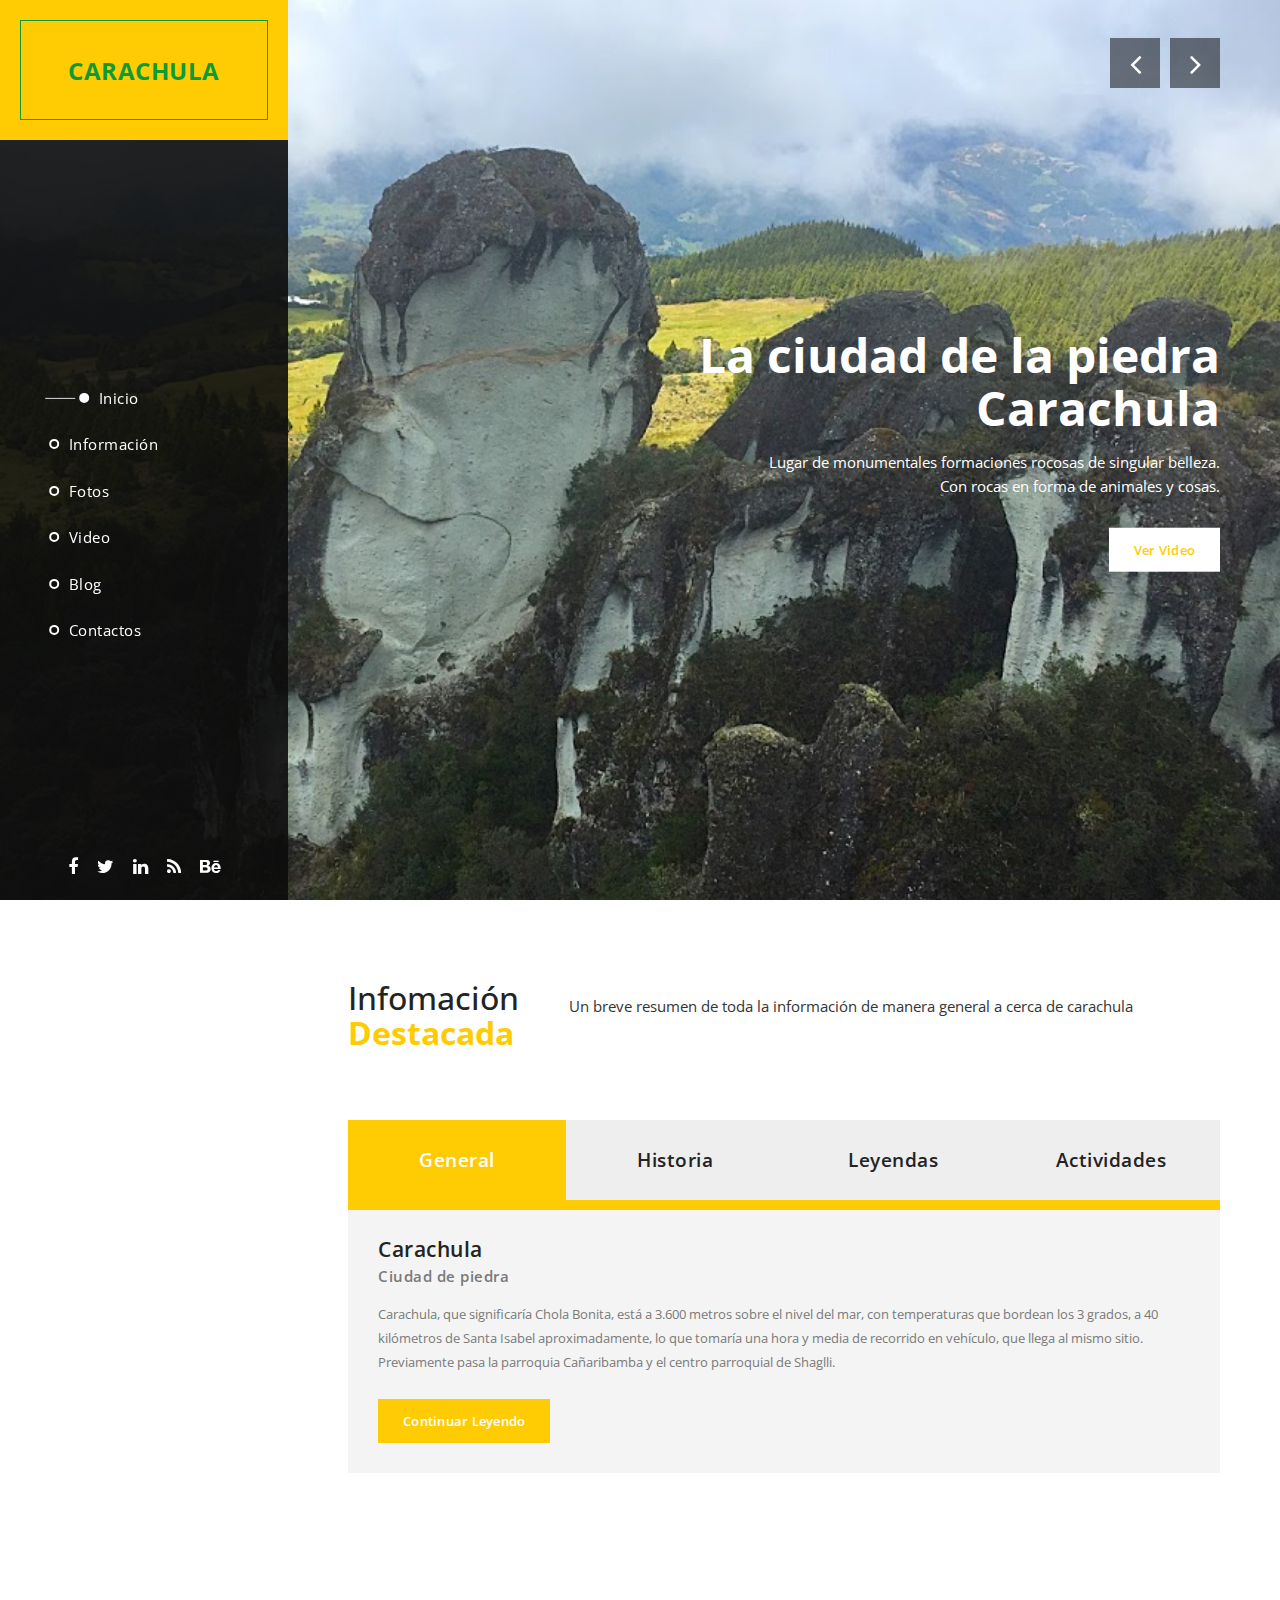
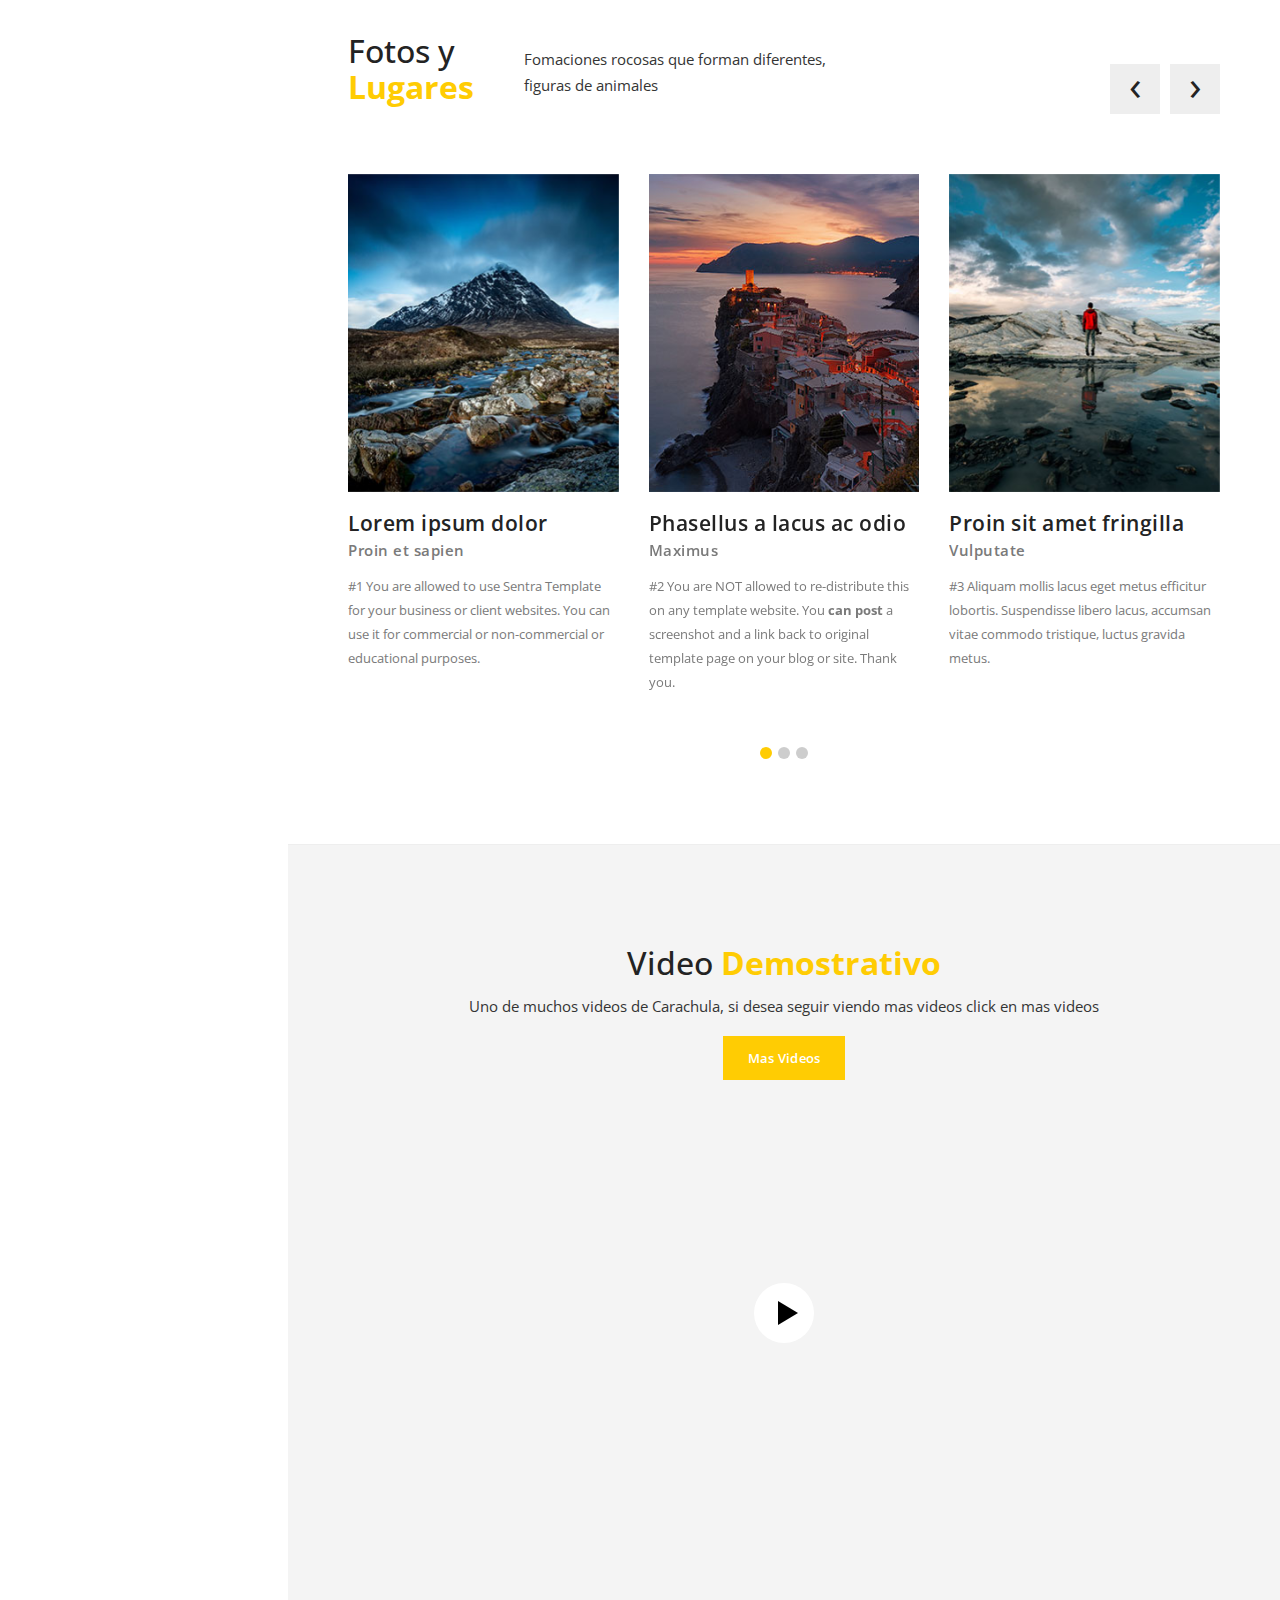
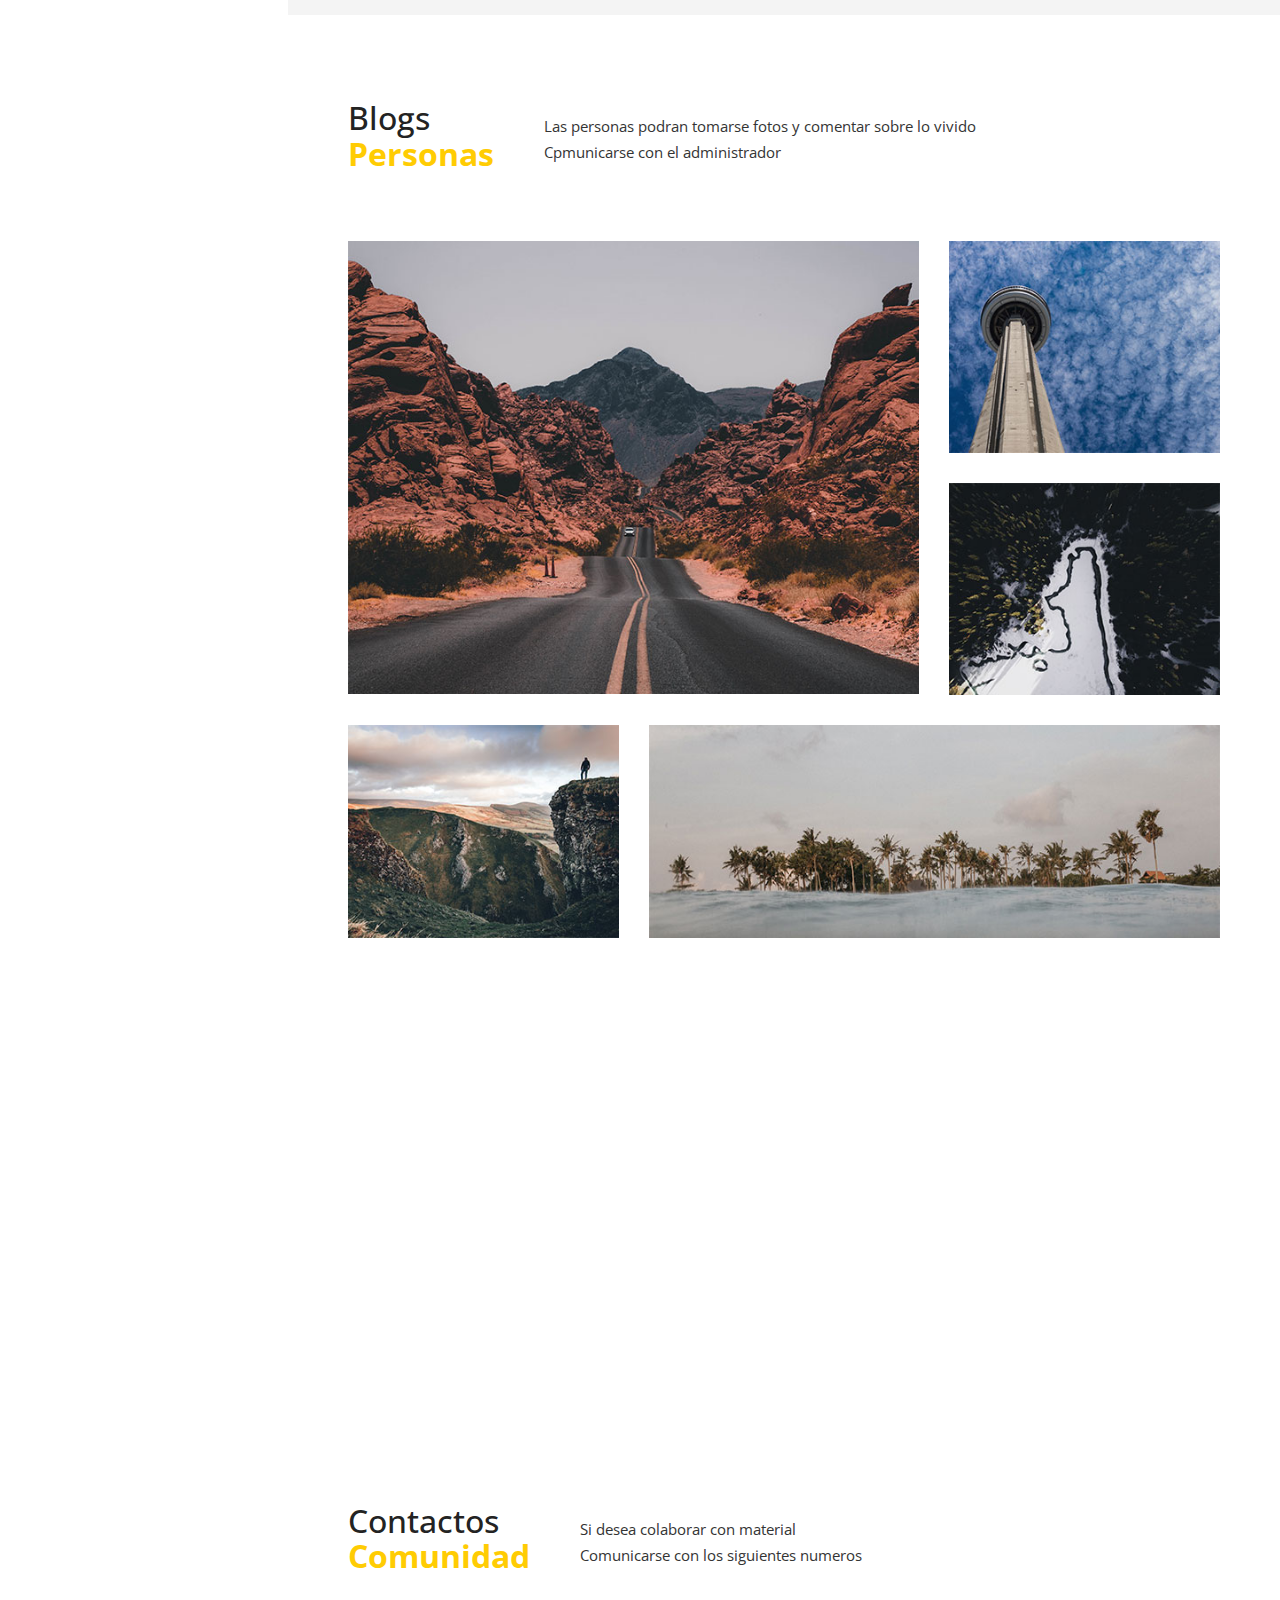
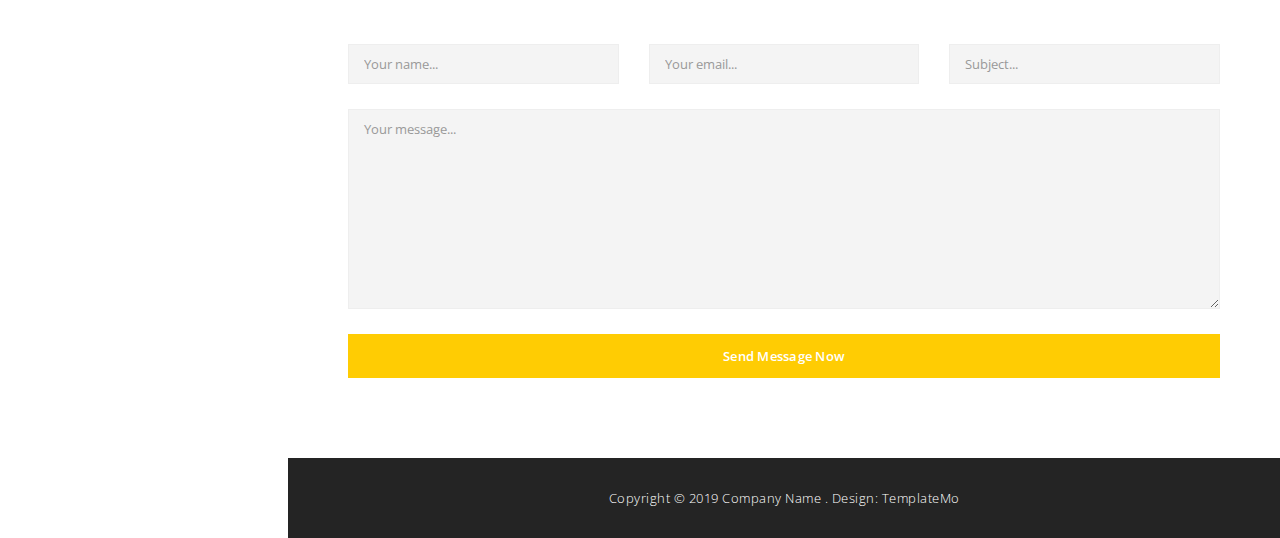
==== commit b76b8237: "inicio" ====
--- a/index.html
+++ b/index.html
@@ -1,605 +1,609 @@
-
 <!DOCTYPE html>
 <html>
-    <head>
-        <meta charset="utf-8">
-        <meta http-equiv="X-UA-Compatible" content="IE=edge,chrome=1">
-        <title>Sentra - Free Bootstrap Theme</title>
-        
-<!-- 
+
+<head>
+    <meta charset="utf-8">
+    <meta http-equiv="X-UA-Compatible" content="IE=edge,chrome=1">
+    <title>Carachula</title>
+
+    <!-- 
 
 Sentra Template
 
 https://templatemo.com/tm-518-sentra
 
 -->
-        <meta name="description" content="">
-        <meta name="viewport" content="width=device-width, initial-scale=1">
-        <link rel="apple-touch-icon" href="apple-touch-icon.png">
-
-        <link rel="stylesheet" href="css/bootstrap.min.css">
-        <link rel="stylesheet" href="css/bootstrap-theme.min.css">
-        <link rel="stylesheet" href="css/fontAwesome.css">
-        <link rel="stylesheet" href="css/light-box.css">
-        <link rel="stylesheet" href="css/owl-carousel.css">
-        <link rel="stylesheet" href="css/templatemo-style.css">
-
-        <link href="https://fonts.googleapis.com/css?family=Open+Sans:300,400,600,700,800" rel="stylesheet">
-
-        <script src="js/vendor/modernizr-2.8.3-respond-1.4.2.min.js"></script>
-    </head>
+    <meta name="description" content="">
+    <meta name="viewport" content="width=device-width, initial-scale=1">
+    <link rel="apple-touch-icon" href="apple-touch-icon.png">
+
+    <link rel="stylesheet" href="css/bootstrap.min.css">
+    <link rel="stylesheet" href="css/bootstrap-theme.min.css">
+    <link rel="stylesheet" href="css/fontAwesome.css">
+    <link rel="stylesheet" href="css/light-box.css">
+    <link rel="stylesheet" href="css/owl-carousel.css">
+    <link rel="stylesheet" href="css/templatemo-style.css">
+
+    <link href="https://fonts.googleapis.com/css?family=Open+Sans:300,400,600,700,800" rel="stylesheet">
+
+    <script src="js/vendor/modernizr-2.8.3-respond-1.4.2.min.js"></script>
+</head>
 
 <body>
 
 
 
-        <header class="nav-down responsive-nav hidden-lg hidden-md">
-            <button type="button" id="nav-toggle" class="navbar-toggle" data-toggle="collapse" data-target="#main-nav">
+    <header class="nav-down responsive-nav hidden-lg hidden-md">
+        <button type="button" id="nav-toggle" class="navbar-toggle" data-toggle="collapse" data-target="#main-nav">
                 <span class="sr-only">Toggle navigation</span>
                 <span class="icon-bar"></span>
                 <span class="icon-bar"></span>
                 <span class="icon-bar"></span>
             </button>
-            <!--/.navbar-header-->
-            <div id="main-nav" class="collapse navbar-collapse">
-                <nav>
-                    <ul class="nav navbar-nav">
-                        <li><a href="#top">Home</a></li>
-                        <li><a href="#featured">Featured</a></li>
-                        <li><a href="#projects">Recent Projects</a></li>
-                        <li><a href="#video">Presentation</a></li>
-                        <li><a href="#blog">Blog Entries</a></li>
-                        <li><a href="#contact">Contact Us</a></li>
-                    </ul>
-                </nav>
-            </div>
-        </header>
-
-        <div class="sidebar-navigation hidde-sm hidden-xs">
-            <div class="logo">
-                <a href="#">Carachula</em></a>
-            </div>
+        <!--/.navbar-header-->
+        <div id="main-nav" class="collapse navbar-collapse">
             <nav>
-                <ul>
-                    <li>
-                        <a href="#top">
-                            <span class="rect"></span>
-                            <span class="circle"></span>
-                            Inicio
-                        </a>
-                    </li>
-                    <li>
-                        <a href="#blog">
-                            <span class="rect"></span>
-                            <span class="circle"></span>
-                            Información
-                        </a>
-                    </li>
-                    <li>
-                        <a href="#featured">
-                            <span class="rect"></span>
-                            <span class="circle"></span>
-                            Fotos
-                        </a>
-                    </li>
-                    <li>
-                        <a href="#video">
-                            <span class="rect"></span>
-                            <span class="circle"></span>
-                            Video
-                        </a>
-                    </li>
-                    <li>
-                        <a href="#projects">
-                            <span class="rect"></span>
-                            <span class="circle"></span>
-                            Blog
-                        </a>
-                    </li>
-                    <li>
-                        <a href="#contact">
-                            <span class="rect"></span>
-                            <span class="circle"></span>
-                            Contactos
-                        </a>
-                    </li>
+                <ul class="nav navbar-nav">
+                    <li><a href="#top">Home</a></li>
+                    <li><a href="#featured">Featured</a></li>
+                    <li><a href="#projects">Recent Projects</a></li>
+                    <li><a href="#video">Presentation</a></li>
+                    <li><a href="#blog">Blog Entries</a></li>
+                    <li><a href="#contact">Contact Us</a></li>
                 </ul>
             </nav>
-            <ul class="social-icons">
-                <li><a href="https://www.facebook.com/carabonita123"><i class="fa fa-facebook"></i></a></li>
-                <li><a href="#"><i class="fa fa-twitter"></i></a></li>
-                <li><a href="#"><i class="fa fa-linkedin"></i></a></li>
-                <li><a href="#"><i class="fa fa-rss"></i></a></li>
-                <li><a href="#"><i class="fa fa-behance"></i></a></li>
+        </div>
+    </header>
+
+    <div class="sidebar-navigation hidde-sm hidden-xs">
+        <div class="logo">
+            <a href="#">Carachula</em></a>
+        </div>
+        <nav>
+            <ul>
+                <li>
+                    <a href="#top">
+                        <span class="rect"></span>
+                        <span class="circle"></span> Inicio
+                    </a>
+                </li>
+                <li>
+                    <a href="#blog">
+                        <span class="rect"></span>
+                        <span class="circle"></span> Información
+                    </a>
+                </li>
+                <li>
+                    <a href="#featured">
+                        <span class="rect"></span>
+                        <span class="circle"></span> Fotos
+                    </a>
+                </li>
+                <li>
+                    <a href="#video">
+                        <span class="rect"></span>
+                        <span class="circle"></span> Video
+                    </a>
+                </li>
+                <li>
+                    <a href="#projects">
+                        <span class="rect"></span>
+                        <span class="circle"></span> Blog
+                    </a>
+                </li>
+                <li>
+                    <a href="#contact">
+                        <span class="rect"></span>
+                        <span class="circle"></span> Contactos
+                    </a>
+                </li>
             </ul>
-        </div>
-
-        <div class="slider">
-            <div class="Modern-Slider content-section" id="top">
-                <!-- Item -->
-                <div class="item item-1">
-                    <div class="img-fill">
+        </nav>
+        <ul class="social-icons">
+            <li><a href="https://www.facebook.com/carabonita123"><i class="fa fa-facebook"></i></a></li>
+            <li><a href="#"><i class="fa fa-twitter"></i></a></li>
+            <li><a href="#"><i class="fa fa-linkedin"></i></a></li>
+            <li><a href="#"><i class="fa fa-rss"></i></a></li>
+            <li><a href="#"><i class="fa fa-behance"></i></a></li>
+        </ul>
+    </div>
+
+    <div class="slider">
+        <div class="Modern-Slider content-section" id="top">
+            <!-- Item -->
+            <div class="item item-1">
+                <div class="img-fill">
                     <div class="image"></div>
                     <div class="info">
                         <div>
-                          <h1>La ciudad de la piedra<br>Carachula</h1>
-                          <p> Lugar de monumentales formaciones rocosas de singular belleza.<br>
-                          	Con rocas en forma de animales y cosas.</p>
-                          <div class="white-button button">
-                              <a href="#featured">Ver video</a>
-                          </div>
-                        </div>
-                        </div>
-                    </div>
-                </div>
-                <!-- // Item -->
-                <!-- Item -->
-                <div class="item item-2">
-                    <div class="img-fill">
-                        <div class="image"></div>
-                        <div class="info">
+                            <h1>La ciudad de la piedra<br>Carachula</h1>
+                            <p> Lugar de monumentales formaciones rocosas de singular belleza.<br> Con rocas en forma de animales y cosas.</p>
+                            <div class="white-button button">
+                                <a href="#featured">Ver video</a>
+                            </div>
+                        </div>
+                    </div>
+                </div>
+            </div>
+            <!-- // Item -->
+            <!-- Item -->
+            <div class="item item-2">
+                <div class="img-fill">
+                    <div class="image"></div>
+                    <div class="info">
                         <div>
-                          <h1>Ayuda a Nuestro<br>Paraiso</h1>
-                          <p>Con tu contribucion vamos a hacer mantener siempre linda a carachula.
-							<br>Dona a carachula.</p>
-                          
-                          <div class="white-button button">
-                              <a href="#featured">Donar</a>
-                          </div>
-                        </div>
-                        </div>
-                    </div>
-                </div>
-                <!-- // Item -->
-                <!-- Item -->
-            
-                <!-- // Item -->
-            </div>
+                            <h1>Ayuda a Nuestro<br>Paraiso</h1>
+                            <p>Con tu contribucion vamos a hacer mantener siempre linda a carachula.
+                                <br>Dona a carachula.</p>
+
+                            <div class="white-button button">
+                                <a href="#featured">Donar</a>
+                            </div>
+                        </div>
+                    </div>
+                </div>
+            </div>
+            <!-- // Item -->
+            <!-- Item -->
+
+            <!-- // Item -->
         </div>
-
-
-        <div class="page-content">
-
-            <section id="blog" class="content-section">
-                <div class="section-heading">
-                    <h1>Infomación<br><em>Destacada</em></h1>
-                    <p>Un breve resumen de toda la información de manera general a cerca de carachula
-                
-                </div>
-                <div class="section-content">
-                    <div class="tabs-content">
-                        <div class="wrapper">
-                            <ul class="tabs clearfix" data-tabgroup="first-tab-group">
-                              <li><a href="#tab1" class="active">General</a></li>
-                              <li><a href="#tab2">Historia</a></li>
-                              <li><a href="#tab3">Leyendas</a></li>
-                              <li><a href="#tab4">Actividades</a></li>
-                            </ul>
-                            <section id="first-tab-group" class="tabgroup">
-                                <div id="tab1">
-                                    <ul>
-                                        <li>
-                                            <div class="item">
-                                               
-                                                <div class="text-content">
-                                                    <h4>Carachula</h4>
-                                                    <span>Ciudad de piedra</span>
-                                                    <p>Carachula, que significaría Chola Bonita, está a 3.600 metros sobre el nivel del mar, con temperaturas que bordean los 3 grados, a 40 kilómetros de Santa Isabel aproximadamente, lo que tomaría una hora y media de recorrido en vehículo, que llega al mismo sitio. Previamente pasa la parroquia Cañaribamba y el centro parroquial de Shaglli.</p>
-                                                    
-                                                    <div class="accent-button button">
-                                                        <a href="#contact">Continuar leyendo</a>
-                                                    </div>
-                                                </div>
-                                            </div>
-                                        </li>
-                                       
-                                       
-                                    </ul>
-                                </div>
-                                <div id="tab2">
-                                    <ul>
-                                        <li>
-                                            <div class="item">
-                                                <img src="img/blog_3.jpg" alt="">
-                                                <div class="text-content">
-                                                    <h4>Sed at massa turpis</h4>
-                                                    <span>30 June 2018</span>
-                                                    <p>Nam vel egestas nisi. Nullam lobortis magna at enim venenatis luctus. Nam finibus, mauris eu dictum iaculis, dolor tortor cursus quam, in volutpat augue lectus sed magna. Integer mollis lorem quis ipsum maximus finibus.</p>
-                                                    
-                                                    <div class="accent-button button">
-                                                        <a href="#contact">Continue Reading</a>
-                                                    </div>
-                                                </div>
-                                            </div>
-                                        </li>
-                                        <li>
-                                            <div class="item">
-                                                <img src="img/blog_1.jpg" alt="">
-                                                <div class="text-content">
-                                                    <h4>Lorem ipsum dolor sit</h4>
-                                                    <span>24 June 2018</span>
-                                                    <p>Nam vel egestas nisi. Nullam lobortis magna at enim venenatis luctus. Nam finibus, mauris eu dictum iaculis, dolor tortor cursus quam, in volutpat augue lectus sed magna. Integer mollis lorem quis ipsum maximus finibus.</p>
-                                                    
-                                                    <div class="accent-button button">
-                                                        <a href="#contact">Continue Reading</a>
-                                                    </div>
-                                                </div>
-                                            </div>
-                                        </li>
-                                        <li>
-                                            <div class="item">
-                                                <img src="img/blog_2.jpg" alt="">
-                                                <div class="text-content">
-                                                    <h4>Cras commodo odio ut</h4>
-                                                    <span>12 June 2018</span>
-                                                    <p>Nam vel egestas nisi. Nullam lobortis magna at enim venenatis luctus. Nam finibus, mauris eu dictum iaculis, dolor tortor cursus quam, in volutpat augue lectus sed magna. Integer mollis lorem quis ipsum maximus finibus.</p>
-                                                    
-                                                    <div class="accent-button button">
-                                                        <a href="#contact">Continue Reading</a>
-                                                    </div>
-                                                </div>
-                                            </div>
-                                        </li>
-                                    </ul>
-                                </div>
-                                <div id="tab3">
-                                    <ul>
-                                        <li>
-                                            <div class="item">
-                                                <img src="img/blog_2.jpg" alt="">
-                                                <div class="text-content">
-                                                    <h4>Cras commodo odio ut</h4>
-                                                    <span>26 May 2018</span>
-                                                    <p>Nam vel egestas nisi. Nullam lobortis magna at enim venenatis luctus. Nam finibus, mauris eu dictum iaculis, dolor tortor cursus quam, in volutpat augue lectus sed magna. Integer mollis lorem quis ipsum maximus finibus.</p>
-                                                    
-                                                    <div class="accent-button button">
-                                                        <a href="#contact">Continue Reading</a>
-                                                    </div>
-                                                </div>
-                                            </div>
-                                        </li>
-                                        <li>
-                                            <div class="item">
-                                                <img src="img/blog_1.jpg" alt="">
-                                                <div class="text-content">
-                                                    <h4>Senderismo</h4>
-                                                    <span>22 May 2018</span>
-                                                    <p>Nam vel egestas nisi. Nullam lobortis magna at enim venenatis luctus. Nam finibus, mauris eu dictum iaculis, dolor tortor cursus quam, in volutpat augue lectus sed magna. Integer mollis lorem quis ipsum maximus finibus.</p>
-                                                    
-                                                    <div class="accent-button button">
-                                                        <a href="#contact">Continue Reading</a>
-                                                    </div>
-                                                </div>
-                                            </div>
-                                        </li>
-                                        <li>
-                                            <div class="item">
-                                                <img src="img/blog_3.jpg" alt="">
-                                                <div class="text-content">
-                                                    <h4>Integer ultrices augue</h4>
-                                                    <span>8 May 2018</span>
-                                                    <p>Nam vel egestas nisi. Nullam lobortis magna at enim venenatis luctus. Nam finibus, mauris eu dictum iaculis, dolor tortor cursus quam, in volutpat augue lectus sed magna. Integer mollis lorem quis ipsum maximus finibus.</p>
-                                                    
-                                                    <div class="accent-button button">
-                                                        <a href="#contact">Continue Reading</a>
-                                                    </div>
-                                                </div>
-                                            </div>
-                                        </li>
-                                    </ul>
-                                </div>
-                                <div id="tab4">
-                                    <ul>
-                                        <li>
-                                            <div class="item">
-                                                <img src="img/blog_1.jpg" alt="">
-                                                <div class="text-content">
-                                                    <h4>Lorem ipsum dolor sit</h4>
-                                                    <span>26 April 2018</span>
-                                                    <p>Nam vel egestas nisi. Nullam lobortis magna at enim venenatis luctus. Nam finibus, mauris eu dictum iaculis, dolor tortor cursus quam, in volutpat augue lectus sed magna. Integer mollis lorem quis ipsum maximus finibus.</p>
-                                                    
-                                                    <div class="accent-button button">
-                                                        <a href="#contact">Continue Reading</a>
-                                                    </div>
-                                                </div>
-                                            </div>
-                                        </li>                                
-                                        <li>
-                                            <div class="item">
-                                                <img src="img/blog_3.jpg" alt="">
-                                                <div class="text-content">
-                                                    <h4>Integer ultrices augue eu</h4>
-                                                    <span>24 April 2018</span>
-                                                    <p>Nam vel egestas nisi. Nullam lobortis magna at enim venenatis luctus. Nam finibus, mauris eu dictum iaculis, dolor tortor cursus quam, in volutpat augue lectus sed magna. Integer mollis lorem quis ipsum maximus finibus.</p>
-                                                    
-                                                    <div class="accent-button button">
-                                                        <a href="#contact">Continue Reading</a>
-                                                    </div>
-                                                </div>
-                                            </div>
-                                        </li>
-                                        <li>
-                                            <div class="item">
-                                                <img src="img/blog_2.jpg" alt="">
-                                                <div class="text-content">
-                                                    <h4>Cras commodo odio ut</h4>
-                                                    <span>20 April 2018</span>
-                                                    <p>Nam vel egestas nisi. Nullam lobortis magna at enim venenatis luctus. Nam finibus, mauris eu dictum iaculis, dolor tortor cursus quam, in volutpat augue lectus sed magna. Integer mollis lorem quis ipsum maximus finibus.</p>
-                                                    
-                                                    <div class="accent-button button">
-                                                        <a href="#contact">Continue Reading</a>
-                                                    </div>
-                                                </div>
-                                            </div>
-                                        </li>
-                                    </ul>
-                                </div>
-                            </section> 
-                        </div>
-                    </div>
-                </div>
-            </section>
-
-            <section id="featured" class="content-section">
-                <div class="section-heading">
-                    <h1>Fotos y<br><em>Lugares</em></h1>
-                    <p>Fomaciones rocosas que forman diferentes, 
+    </div>
+
+
+    <div class="page-content">
+
+        <section id="blog" class="content-section">
+            <div class="section-heading">
+                <h1>Infomación<br><em>Destacada</em></h1>
+                <p>Un breve resumen de toda la información de manera general a cerca de carachula
+
+            </div>
+            <div class="section-content">
+                <div class="tabs-content">
+                    <div class="wrapper">
+                        <ul class="tabs clearfix" data-tabgroup="first-tab-group">
+                            <li><a href="#tab1" class="active">General</a></li>
+                            <li><a href="#tab2">Historia</a></li>
+                            <li><a href="#tab3">Leyendas</a></li>
+                            <li><a href="#tab4">Actividades</a></li>
+                        </ul>
+                        <section id="first-tab-group" class="tabgroup">
+                            <div id="tab1">
+                                <ul>
+                                    <li>
+                                        <div class="item">
+
+                                            <div class="text-content">
+                                                <h4>Carachula</h4>
+                                                <span>Ciudad de piedra</span>
+                                                <p>Carachula, que significaría Chola Bonita, está a 3.600 metros sobre el nivel del mar, con temperaturas que bordean los 3 grados, a 40 kilómetros de Santa Isabel aproximadamente, lo que tomaría una hora y
+                                                    media de recorrido en vehículo, que llega al mismo sitio. Previamente pasa la parroquia Cañaribamba y el centro parroquial de Shaglli.</p>
+
+                                                <div class="accent-button button">
+                                                    <a href="#contact">Continuar leyendo</a>
+                                                </div>
+                                            </div>
+                                        </div>
+                                    </li>
+
+
+                                </ul>
+                            </div>
+                            <div id="tab2">
+                                <ul>
+                                    <li>
+                                        <div class="item">
+                                            <img src="img/blog_3.jpg" alt="">
+                                            <div class="text-content">
+                                                <h4>Sed at massa turpis</h4>
+                                                <span>30 June 2018</span>
+                                                <p>Nam vel egestas nisi. Nullam lobortis magna at enim venenatis luctus. Nam finibus, mauris eu dictum iaculis, dolor tortor cursus quam, in volutpat augue lectus sed magna. Integer mollis lorem quis ipsum
+                                                    maximus finibus.</p>
+
+                                                <div class="accent-button button">
+                                                    <a href="#contact">Continue Reading</a>
+                                                </div>
+                                            </div>
+                                        </div>
+                                    </li>
+                                    <li>
+                                        <div class="item">
+                                            <img src="img/blog_1.jpg" alt="">
+                                            <div class="text-content">
+                                                <h4>Lorem ipsum dolor sit</h4>
+                                                <span>24 June 2018</span>
+                                                <p>Nam vel egestas nisi. Nullam lobortis magna at enim venenatis luctus. Nam finibus, mauris eu dictum iaculis, dolor tortor cursus quam, in volutpat augue lectus sed magna. Integer mollis lorem quis ipsum
+                                                    maximus finibus.</p>
+
+                                                <div class="accent-button button">
+                                                    <a href="#contact">Continue Reading</a>
+                                                </div>
+                                            </div>
+                                        </div>
+                                    </li>
+                                    <li>
+                                        <div class="item">
+                                            <img src="img/blog_2.jpg" alt="">
+                                            <div class="text-content">
+                                                <h4>Cras commodo odio ut</h4>
+                                                <span>12 June 2018</span>
+                                                <p>Nam vel egestas nisi. Nullam lobortis magna at enim venenatis luctus. Nam finibus, mauris eu dictum iaculis, dolor tortor cursus quam, in volutpat augue lectus sed magna. Integer mollis lorem quis ipsum
+                                                    maximus finibus.</p>
+
+                                                <div class="accent-button button">
+                                                    <a href="#contact">Continue Reading</a>
+                                                </div>
+                                            </div>
+                                        </div>
+                                    </li>
+                                </ul>
+                            </div>
+                            <div id="tab3">
+                                <ul>
+                                    <li>
+                                        <div class="item">
+                                            <img src="img/blog_2.jpg" alt="">
+                                            <div class="text-content">
+                                                <h4>Cras commodo odio ut</h4>
+                                                <span>26 May 2018</span>
+                                                <p>Nam vel egestas nisi. Nullam lobortis magna at enim venenatis luctus. Nam finibus, mauris eu dictum iaculis, dolor tortor cursus quam, in volutpat augue lectus sed magna. Integer mollis lorem quis ipsum
+                                                    maximus finibus.</p>
+
+                                                <div class="accent-button button">
+                                                    <a href="#contact">Continue Reading</a>
+                                                </div>
+                                            </div>
+                                        </div>
+                                    </li>
+                                    <li>
+                                        <div class="item">
+                                            <img src="img/blog_1.jpg" alt="">
+                                            <div class="text-content">
+                                                <h4>Senderismo</h4>
+                                                <span>22 May 2018</span>
+                                                <p>Nam vel egestas nisi. Nullam lobortis magna at enim venenatis luctus. Nam finibus, mauris eu dictum iaculis, dolor tortor cursus quam, in volutpat augue lectus sed magna. Integer mollis lorem quis ipsum
+                                                    maximus finibus.</p>
+
+                                                <div class="accent-button button">
+                                                    <a href="#contact">Continue Reading</a>
+                                                </div>
+                                            </div>
+                                        </div>
+                                    </li>
+                                    <li>
+                                        <div class="item">
+                                            <img src="img/blog_3.jpg" alt="">
+                                            <div class="text-content">
+                                                <h4>Integer ultrices augue</h4>
+                                                <span>8 May 2018</span>
+                                                <p>Nam vel egestas nisi. Nullam lobortis magna at enim venenatis luctus. Nam finibus, mauris eu dictum iaculis, dolor tortor cursus quam, in volutpat augue lectus sed magna. Integer mollis lorem quis ipsum
+                                                    maximus finibus.</p>
+
+                                                <div class="accent-button button">
+                                                    <a href="#contact">Continue Reading</a>
+                                                </div>
+                                            </div>
+                                        </div>
+                                    </li>
+                                </ul>
+                            </div>
+                            <div id="tab4">
+                                <ul>
+                                    <li>
+                                        <div class="item">
+                                            <img src="img/blog_1.jpg" alt="">
+                                            <div class="text-content">
+                                                <h4>Lorem ipsum dolor sit</h4>
+                                                <span>26 April 2018</span>
+                                                <p>Nam vel egestas nisi. Nullam lobortis magna at enim venenatis luctus. Nam finibus, mauris eu dictum iaculis, dolor tortor cursus quam, in volutpat augue lectus sed magna. Integer mollis lorem quis ipsum
+                                                    maximus finibus.</p>
+
+                                                <div class="accent-button button">
+                                                    <a href="#contact">Continue Reading</a>
+                                                </div>
+                                            </div>
+                                        </div>
+                                    </li>
+                                    <li>
+                                        <div class="item">
+                                            <img src="img/blog_3.jpg" alt="">
+                                            <div class="text-content">
+                                                <h4>Integer ultrices augue eu</h4>
+                                                <span>24 April 2018</span>
+                                                <p>Nam vel egestas nisi. Nullam lobortis magna at enim venenatis luctus. Nam finibus, mauris eu dictum iaculis, dolor tortor cursus quam, in volutpat augue lectus sed magna. Integer mollis lorem quis ipsum
+                                                    maximus finibus.</p>
+
+                                                <div class="accent-button button">
+                                                    <a href="#contact">Continue Reading</a>
+                                                </div>
+                                            </div>
+                                        </div>
+                                    </li>
+                                    <li>
+                                        <div class="item">
+                                            <img src="img/blog_2.jpg" alt="">
+                                            <div class="text-content">
+                                                <h4>Cras commodo odio ut</h4>
+                                                <span>20 April 2018</span>
+                                                <p>Nam vel egestas nisi. Nullam lobortis magna at enim venenatis luctus. Nam finibus, mauris eu dictum iaculis, dolor tortor cursus quam, in volutpat augue lectus sed magna. Integer mollis lorem quis ipsum
+                                                    maximus finibus.</p>
+
+                                                <div class="accent-button button">
+                                                    <a href="#contact">Continue Reading</a>
+                                                </div>
+                                            </div>
+                                        </div>
+                                    </li>
+                                </ul>
+                            </div>
+                        </section>
+                    </div>
+                </div>
+            </div>
+        </section>
+
+        <section id="featured" class="content-section">
+            <div class="section-heading">
+                <h1>Fotos y<br><em>Lugares</em></h1>
+                <p>Fomaciones rocosas que forman diferentes,
                     <br>figuras de animales</p>
-                </div>
-                <div class="section-content">
-                    <div class="owl-carousel owl-theme">
+            </div>
+            <div class="section-content">
+                <div class="owl-carousel owl-theme">
+                    <div class="item">
+                        <div class="image">
+                            <img src="img/featured_1.jpg" alt="">
+                            <div class="featured-button button">
+                                <a href="#projects">Continue Reading</a>
+                            </div>
+                        </div>
+                        <div class="text-content">
+                            <h4>Lorem ipsum dolor</h4>
+                            <span>Proin et sapien</span>
+                            <p>#1 You are allowed to use Sentra Template for your business or client websites. You can use it for commercial or non-commercial or educational purposes.</p>
+                        </div>
+                    </div>
+                    <div class="item">
+                        <div class="image">
+                            <img src="img/featured_2.jpg" alt="">
+                            <div class="featured-button button">
+                                <a href="#projects">Continue Reading</a>
+                            </div>
+                        </div>
+                        <div class="text-content">
+                            <h4>Phasellus a lacus ac odio</h4>
+                            <span>Maximus</span>
+                            <p>#2 You are NOT allowed to re-distribute this on any template website. You <strong>can post</strong> a screenshot and a link back to original template page on your blog or site. Thank you.</p>
+                        </div>
+                    </div>
+                    <div class="item">
+                        <div class="image">
+                            <img src="img/featured_3.jpg" alt="">
+                            <div class="featured-button button">
+                                <a href="#projects">Continue Reading</a>
+                            </div>
+                        </div>
+                        <div class="text-content">
+                            <h4>Proin sit amet fringilla</h4>
+                            <span>Vulputate</span>
+                            <p>#3 Aliquam mollis lacus eget metus efficitur lobortis. Suspendisse libero lacus, accumsan vitae commodo tristique, luctus gravida metus.</p>
+                        </div>
+                    </div>
+                    <div class="item">
+                        <div class="image">
+                            <img src="img/featured_2.jpg" alt="">
+                            <div class="featured-button button">
+                                <a href="#projects">Continue Reading</a>
+                            </div>
+                        </div>
+                        <div class="text-content">
+                            <h4>In volutpat augue lectus</h4>
+                            <span>Elementum</span>
+                            <p>#4 Aliquam mollis lacus eget metus efficitur lobortis. Suspendisse libero lacus, accumsan vitae commodo tristique, luctus gravida metus.</p>
+                        </div>
+                    </div>
+                    <div class="item">
+                        <div class="image">
+                            <img src="img/featured_1.jpg" alt="">
+                            <div class="featured-button button">
+                                <a href="#projects">Continue Reading</a>
+                            </div>
+                        </div>
+                        <div class="text-content">
+                            <h4>Cras commodo odio</h4>
+                            <span>Aliquam</span>
+                            <p>#5 Mauris lacinia pretium libero, ut tincidunt lacus molestie ornare. Phasellus a facilisis erat. Praesent eleifend nibh mauris, quis sodales lorem convallis pulvinar.</p>
+                        </div>
+                    </div>
+                    <div class="item">
+                        <div class="image">
+                            <img src="img/featured_3.jpg" alt="">
+                            <div class="featured-button button">
+                                <a href="#projects">Continue Reading</a>
+                            </div>
+                        </div>
+                        <div class="text-content">
+                            <h4>Sed at massa turpis</h4>
+                            <span>Curabitur</span>
+                            <p>#6 Vestibulum tincidunt ornare ligula vel molestie. Curabitur hendrerit mauris mollis ipsum vulputate rutrum. Phasellus luctus odio eget dui imperdiet.</p>
+                        </div>
+                    </div>
+                    <div class="item">
+                        <div class="image">
+                            <img src="img/featured_2.jpg" alt="">
+                            <div class="featured-button button">
+                                <a href="#projects">Continue Reading</a>
+                            </div>
+                        </div>
+                        <div class="text-content">
+                            <h4>Aliquam mollis lacus</h4>
+                            <span>Suspendisse</span>
+                            <p>#7 Suspendisse suscipit nulla sed nisl fermentum, auctor suscipit nunc rhoncus. Proin faucibus metus diam, nec hendrerit purus pharetra in.</p>
+                        </div>
+                    </div>
+                    <div class="item">
+                        <div class="image">
+                            <img src="img/featured_1.jpg" alt="">
+                            <div class="featured-button button">
+                                <a href="#projects">Continue Reading</a>
+                            </div>
+                        </div>
+                        <div class="text-content">
+                            <h4>Mauris lacinia pretium</h4>
+                            <span>Vestibulum</span>
+                            <p>#8 Suspendisse suscipit nulla sed nisl fermentum, auctor suscipit nunc rhoncus. Proin faucibus metus diam, nec hendrerit purus pharetra in.</p>
+                        </div>
+                    </div>
+                    <div class="item">
+                        <div class="image">
+                            <img src="img/featured_3.jpg" alt="">
+                            <div class="featured-button button">
+                                <a href="#projects">Continue Reading</a>
+                            </div>
+                        </div>
+                        <div class="text-content">
+                            <h4>Proin sit amet fringilla erat</h4>
+                            <span>Convallis</span>
+                            <p>#9 Suspendisse suscipit nulla sed nisl fermentum, auctor suscipit nunc rhoncus. Proin faucibus metus diam, nec hendrerit purus pharetra in.</p>
+                        </div>
+                    </div>
+                </div>
+            </div>
+        </section>
+
+
+
+        <section id="video" class="content-section">
+            <div class="row">
+                <div class="col-md-12">
+                    <div class="section-heading">
+                        <h1>Video<em> Demostrativo</em></h1>
+                        <p>Uno de muchos videos de Carachula, si desea seguir viendo mas videos click en mas videos</p>
+                    </div>
+                    <div class="accent-button button">
+                        <a href="#blog">Mas videos</a>
+                    </div>
+
+                </div>
+                <div class="col-md-12">
+                    <div class="box-video">
+                        <div class="bg-video" style="background-image: url(https://unsplash.imgix.net/photo-1425036458755-dc303a604201?fit=crop&fm=jpg&q=75&w=1000);">
+                            <div class="bt-play">Play</div>
+                        </div>
+                        <div class="video-container">
+                            <iframe width="100%" height="400" src="https://www.youtube.com/embed/FHkRn_o2C1o" frameborder="0" allow="accelerometer; autoplay; clipboard-write; encrypted-media; gyroscope; picture-in-picture" allowfullscreen></iframe>
+                        </div>
+                    </div>
+                </div>
+
+
+            </div>
+        </section>
+
+        <section id="projects" class="content-section">
+            <div class="section-heading">
+                <h1>Blogs<br><em>Personas</em></h1>
+                <p>Las personas podran tomarse fotos y comentar sobre lo vivido
+                    <br>Cpmunicarse con el administrador</p>
+            </div>
+            <div class="section-content">
+                <div class="masonry">
+                    <div class="row">
                         <div class="item">
-                            <div class="image">
-                                <img src="img/featured_1.jpg" alt="">
-                                <div class="featured-button button">
-                                    <a href="#projects">Continue Reading</a>
-                                </div>
-                            </div>
-                            <div class="text-content">
-                                <h4>Lorem ipsum dolor</h4>
-                                <span>Proin et sapien</span>
-                                <p>#1 You are allowed to use Sentra Template for your business or client websites. You can use it for commercial or non-commercial or educational purposes.</p>
+                            <div class="col-md-8">
+                                <a href="img/portfolio_big_1.jpg" data-lightbox="image"><img src="img/portfolio_1.jpg" alt="image 1"></a>
+                            </div>
+                        </div>
+                        <div class="item second-item">
+                            <div class="col-md-4">
+                                <a href="img/portfolio_big_2.jpg" data-lightbox="image"><img src="img/portfolio_2.jpg" alt="image 2"></a>
                             </div>
                         </div>
                         <div class="item">
-                            <div class="image">
-                                <img src="img/featured_2.jpg" alt="">
-                                <div class="featured-button button">
-                                    <a href="#projects">Continue Reading</a>
-                                </div>
-                            </div>
-                            <div class="text-content">
-                                <h4>Phasellus a lacus ac odio</h4>
-                                <span>Maximus</span>
-                                <p>#2 You are NOT allowed to re-distribute this on any template website. You <strong>can post</strong> a screenshot and a link back to original template page on your blog or site. Thank you.</p>
+                            <div class="col-md-4">
+                                <a href="img/portfolio_big_3.jpg" data-lightbox="image"><img src="img/portfolio_3.jpg" alt="image 3"></a>
                             </div>
                         </div>
                         <div class="item">
-                            <div class="image">
-                                <img src="img/featured_3.jpg" alt="">
-                                <div class="featured-button button">
-                                    <a href="#projects">Continue Reading</a>
-                                </div>
-                            </div>
-                            <div class="text-content">
-                                <h4>Proin sit amet fringilla</h4>
-                                <span>Vulputate</span>
-                                <p>#3 Aliquam mollis lacus eget metus efficitur lobortis. Suspendisse libero lacus, accumsan vitae commodo tristique, luctus gravida metus.</p>
+                            <div class="col-md-4">
+                                <a href="img/portfolio_big_4.jpg" data-lightbox="image"><img src="img/portfolio_4.jpg" alt="image 4"></a>
                             </div>
                         </div>
                         <div class="item">
-                            <div class="image">
-                                <img src="img/featured_2.jpg" alt="">
-                                <div class="featured-button button">
-                                    <a href="#projects">Continue Reading</a>
-                                </div>
-                            </div>
-                            <div class="text-content">
-                                <h4>In volutpat augue lectus</h4>
-                                <span>Elementum</span>
-                                <p>#4 Aliquam mollis lacus eget metus efficitur lobortis. Suspendisse libero lacus, accumsan vitae commodo tristique, luctus gravida metus.</p>
-                            </div>
-                        </div>
-                        <div class="item">
-                            <div class="image">
-                                <img src="img/featured_1.jpg" alt="">
-                                <div class="featured-button button">
-                                    <a href="#projects">Continue Reading</a>
-                                </div>
-                            </div>
-                            <div class="text-content">
-                                <h4>Cras commodo odio</h4>
-                                <span>Aliquam</span>
-                                <p>#5 Mauris lacinia pretium libero, ut tincidunt lacus molestie ornare. Phasellus a facilisis erat. Praesent eleifend nibh mauris, quis sodales lorem convallis pulvinar.</p>
-                            </div>
-                        </div>
-                        <div class="item">
-                            <div class="image">
-                                <img src="img/featured_3.jpg" alt="">
-                                <div class="featured-button button">
-                                    <a href="#projects">Continue Reading</a>
-                                </div>
-                            </div>
-                            <div class="text-content">
-                                <h4>Sed at massa turpis</h4>
-                                <span>Curabitur</span>
-                                <p>#6 Vestibulum tincidunt ornare ligula vel molestie. Curabitur hendrerit mauris mollis ipsum vulputate rutrum. Phasellus luctus odio eget dui imperdiet.</p>
-                            </div>
-                        </div>
-                        <div class="item">
-                            <div class="image">
-                                <img src="img/featured_2.jpg" alt="">
-                                <div class="featured-button button">
-                                    <a href="#projects">Continue Reading</a>
-                                </div>
-                            </div>
-                            <div class="text-content">
-                                <h4>Aliquam mollis lacus</h4>
-                                <span>Suspendisse</span>
-                                <p>#7 Suspendisse suscipit nulla sed nisl fermentum, auctor suscipit nunc rhoncus. Proin faucibus metus diam, nec hendrerit purus pharetra in.</p>
-                            </div>
-                        </div>
-                        <div class="item">
-                            <div class="image">
-                                <img src="img/featured_1.jpg" alt="">
-                                <div class="featured-button button">
-                                    <a href="#projects">Continue Reading</a>
-                                </div>
-                            </div>
-                            <div class="text-content">
-                                <h4>Mauris lacinia pretium</h4>
-                                <span>Vestibulum</span>
-                                <p>#8 Suspendisse suscipit nulla sed nisl fermentum, auctor suscipit nunc rhoncus. Proin faucibus metus diam, nec hendrerit purus pharetra in.</p>
-                            </div>
-                        </div>
-                        <div class="item">
-                            <div class="image">
-                                <img src="img/featured_3.jpg" alt="">
-                                <div class="featured-button button">
-                                    <a href="#projects">Continue Reading</a>
-                                </div>
-                            </div>
-                            <div class="text-content">
-                                <h4>Proin sit amet fringilla erat</h4>
-                                <span>Convallis</span>
-                                <p>#9 Suspendisse suscipit nulla sed nisl fermentum, auctor suscipit nunc rhoncus. Proin faucibus metus diam, nec hendrerit purus pharetra in.</p>
-                            </div>
-                        </div>
-                    </div>
-                </div>
-            </section>
-
-
-            
-            <section id="video" class="content-section">
-                <div class="row">
-                    <div class="col-md-12">
-                        <div class="section-heading">
-                            <h1>Video<em> Demostrativo</em></h1>
-                            <p>Uno de muchos videos de Carachula, si desea seguir viendo mas videos click en mas videos</p>
-                        </div>
-                        <div class="accent-button button">
-                            <a href="#blog">Mas videos</a>
-                        </div>
-                        
-                    </div>
-                    <div class="col-md-12">
-                        <div class="box-video">
-                            <div class="bg-video" style="background-image: url(https://unsplash.imgix.net/photo-1425036458755-dc303a604201?fit=crop&fm=jpg&q=75&w=1000);">
-                                <div class="bt-play">Play</div>
-                            </div>
-                            <div class="video-container">
-                                <iframe width="100%" height="400" src="https://www.youtube.com/embed/FHkRn_o2C1o" frameborder="0" allow="accelerometer; autoplay; clipboard-write; encrypted-media; gyroscope; picture-in-picture" allowfullscreen></iframe>
-                            </div>
-                        </div>
-                    </div>
-
-                
-                </div>
-            </section>
-
-            <section id="projects" class="content-section">
-                <div class="section-heading">
-                    <h1>Blogs<br><em>Personas</em></h1>
-                    <p>Las personas podran tomarse fotos y comentar sobre lo vivido 
-                    <br>Cpmunicarse con el administrador</p>
-                </div>
-                <div class="section-content">
-                    <div class="masonry">
-                        <div class="row">
-                            <div class="item">
-                                <div class="col-md-8">
-                                    <a href="img/portfolio_big_1.jpg" data-lightbox="image"><img src="img/portfolio_1.jpg" alt="image 1"></a>
-                                </div>
-                            </div>
-                            <div class="item second-item">
-                                <div class="col-md-4">
-                                    <a href="img/portfolio_big_2.jpg" data-lightbox="image"><img src="img/portfolio_2.jpg" alt="image 2"></a>
-                                </div>
-                            </div>
-                            <div class="item">
-                                <div class="col-md-4">
-                                    <a href="img/portfolio_big_3.jpg" data-lightbox="image"><img src="img/portfolio_3.jpg" alt="image 3"></a>
-                                </div>
-                            </div>
-                            <div class="item">
-                                <div class="col-md-4">
-                                    <a href="img/portfolio_big_4.jpg" data-lightbox="image"><img src="img/portfolio_4.jpg" alt="image 4"></a>
-                                </div>
-                            </div>
-                            <div class="item">
-                                <div class="col-md-8">
-                                    <a href="img/portfolio_big_5.jpg" data-lightbox="image"><img src="img/portfolio_5.jpg" alt="image 5"></a>
-                                </div>
-                            </div>
-                        </div>
-                    </div>
-                </div>            
-            </section>
-           
-            <section id="contact" class="content-section">
-                <div id="map">
-                
-                	<!-- How to change your own map point
+                            <div class="col-md-8">
+                                <a href="img/portfolio_big_5.jpg" data-lightbox="image"><img src="img/portfolio_5.jpg" alt="image 5"></a>
+                            </div>
+                        </div>
+                    </div>
+                </div>
+            </div>
+        </section>
+
+        <section id="contact" class="content-section">
+            <div id="map">
+
+                <!-- How to change your own map point
                            1. Go to Google Maps
                            2. Click on your location point
                            3. Click "Share" and choose "Embed map" tab
                            4. Copy only URL and paste it within the src="" field below
                     -->
-                    <iframe src="https://www.google.com/maps/embed?pb=!1m14!1m12!1m3!1d11267.76230631901!2d-79.37222195965668!3d-3.159010004768311!2m3!1f0!2f0!3f0!3m2!1i1024!2i768!4f13.1!5e0!3m2!1ses!2sec!4v1606381782947!5m2!1ses!2sec" width="100%" height="400px" frameborder="0" style="border:0;" allowfullscreen="" aria-hidden="false" tabindex="0"></iframe>
-                </div>
-                <div id="contact-content">
-                    <div class="section-heading">
-                        <h1>Contactos<br><em>Comunidad</em></h1>
-                        <p>Si desea colaborar con material
+                <iframe src="https://www.google.com/maps/embed?pb=!1m14!1m12!1m3!1d11267.76230631901!2d-79.37222195965668!3d-3.159010004768311!2m3!1f0!2f0!3f0!3m2!1i1024!2i768!4f13.1!5e0!3m2!1ses!2sec!4v1606381782947!5m2!1ses!2sec" width="100%" height="400px" frameborder="0"
+                    style="border:0;" allowfullscreen="" aria-hidden="false" tabindex="0"></iframe>
+            </div>
+            <div id="contact-content">
+                <div class="section-heading">
+                    <h1>Contactos<br><em>Comunidad</em></h1>
+                    <p>Si desea colaborar con material
                         <br>Comunicarse con los siguientes numeros</p>
-                        
-                    </div>
-                    <div class="section-content">
-                        <form id="contact" action="#" method="post">
-                            <div class="row">
-                                <div class="col-md-4">
-                                  <fieldset>
+
+                </div>
+                <div class="section-content">
+                    <form id="contact" action="#" method="post">
+                        <div class="row">
+                            <div class="col-md-4">
+                                <fieldset>
                                     <input name="name" type="text" class="form-control" id="name" placeholder="Your name..." required="">
-                                  </fieldset>
-                                </div>
-                                <div class="col-md-4">
-                                  <fieldset>
+                                </fieldset>
+                            </div>
+                            <div class="col-md-4">
+                                <fieldset>
                                     <input name="email" type="email" class="form-control" id="email" placeholder="Your email..." required="">
-                                  </fieldset>
-                                </div>
-                                 <div class="col-md-4">
-                                  <fieldset>
+                                </fieldset>
+                            </div>
+                            <div class="col-md-4">
+                                <fieldset>
                                     <input name="subject" type="text" class="form-control" id="subject" placeholder="Subject..." required="">
-                                  </fieldset>
-                                </div>
-                                <div class="col-md-12">
-                                  <fieldset>
+                                </fieldset>
+                            </div>
+                            <div class="col-md-12">
+                                <fieldset>
                                     <textarea name="message" rows="6" class="form-control" id="message" placeholder="Your message..." required=""></textarea>
-                                  </fieldset>
-                                </div>
-                                <div class="col-md-12">
-                                  <fieldset>
+                                </fieldset>
+                            </div>
+                            <div class="col-md-12">
+                                <fieldset>
                                     <button type="submit" id="form-submit" class="btn">Send Message Now</button>
-                                  </fieldset>
-                                </div>
-                            </div>
-                        </form>
-                    </div>
-                </div>
-            </section>
-            <section class="footer">
-                <p>Copyright &copy; 2019 Company Name 
-                
-                . Design: TemplateMo</p>
-            </section>
-        </div>
+                                </fieldset>
+                            </div>
+                        </div>
+                    </form>
+                </div>
+            </div>
+        </section>
+        <section class="footer">
+            <p>Copyright &copy; 2019 Company Name . Design: TemplateMo</p>
+        </section>
+    </div>
 
     <script src="https://ajax.googleapis.com/ajax/libs/jquery/1.11.2/jquery.min.js"></script>
-    <script>window.jQuery || document.write('<script src="js/vendor/jquery-1.11.2.min.js"><\/script>')</script>
+    <script>
+        window.jQuery || document.write('<script src="js/vendor/jquery-1.11.2.min.js"><\/script>')
+    </script>
 
     <script src="js/vendor/bootstrap.min.js"></script>
-    
+
     <script src="js/plugins.js"></script>
     <script src="js/main.js"></script>
 
@@ -610,7 +614,7 @@
         var delta = 5;
         var navbarHeight = $('header').outerHeight();
 
-        $(window).scroll(function(event){
+        $(window).scroll(function(event) {
             didScroll = true;
         });
 
@@ -623,23 +627,23 @@
 
         function hasScrolled() {
             var st = $(this).scrollTop();
-            
+
             // Make sure they scroll more than delta
-            if(Math.abs(lastScrollTop - st) <= delta)
+            if (Math.abs(lastScrollTop - st) <= delta)
                 return;
-            
+
             // If they scrolled down and are past the navbar, add class .nav-up.
             // This is necessary so you never see what is "behind" the navbar.
-            if (st > lastScrollTop && st > navbarHeight){
+            if (st > lastScrollTop && st > navbarHeight) {
                 // Scroll Down
                 $('header').removeClass('nav-down').addClass('nav-up');
             } else {
                 // Scroll Up
-                if(st + $(window).height() < $(document).height()) {
+                if (st + $(window).height() < $(document).height()) {
                     $('header').removeClass('nav-up').addClass('nav-down');
                 }
             }
-            
+
             lastScrollTop = st;
         }
     </script>
@@ -647,4 +651,5 @@
     <script src="http://ajax.googleapis.com/ajax/libs/jquery/1.10.2/jquery.min.js" type="text/javascript"></script>
 
 </body>
+
 </html>